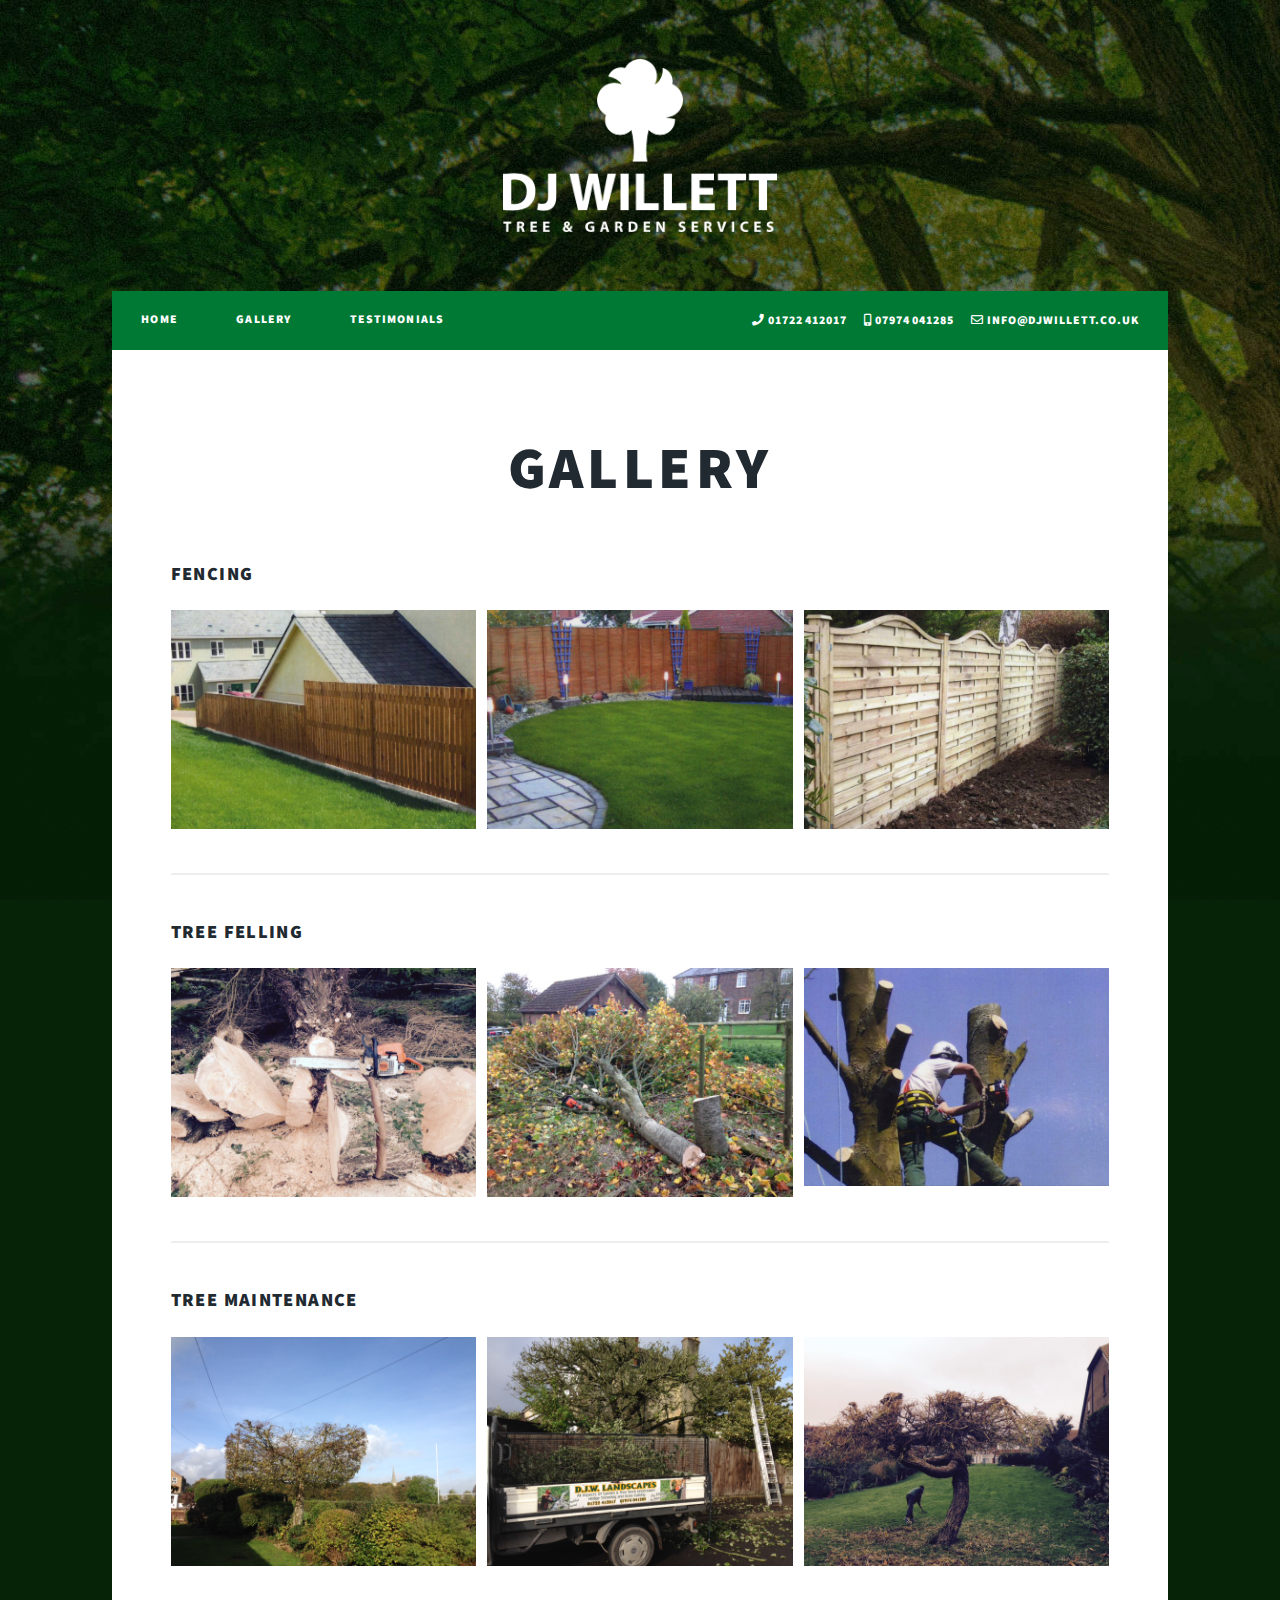
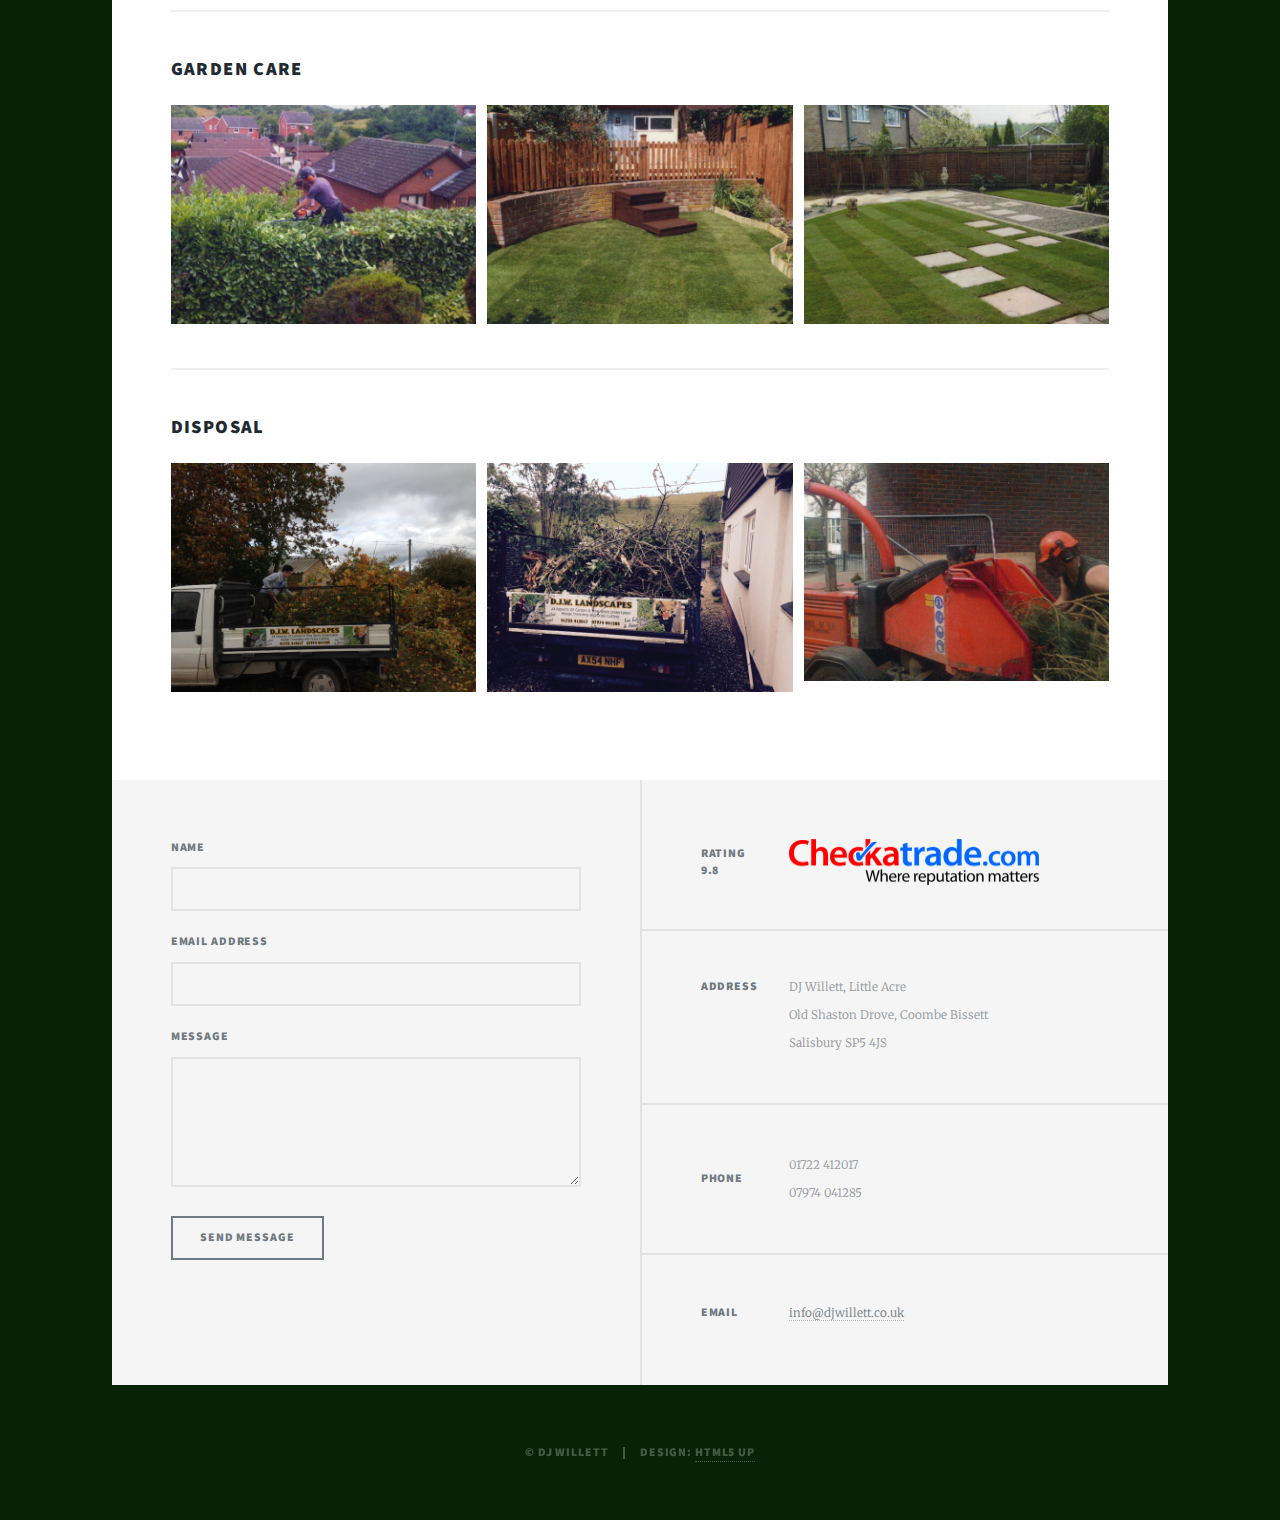
==== gallery.html @ a714013e "Big commit" ====
<!-- #tminclude "includes/header.html" -->
<!DOCTYPE HTML>
<!--
	Massively by HTML5 UP
	html5up.net | @ajlkn
	Free for personal and commercial use under the CCA 3.0 license (html5up.net/license)
-->
<html>
	<head>
		<title>DJ Willett | Quality Tree and Garden Services in Salisbury</title>
		<meta charset="utf-8" />
		<meta name="viewport" content="width=device-width, initial-scale=1, user-scalable=no" />
		<link rel="stylesheet" href="assets/css/main.css" />
		<link rel="stylesheet" href="assets/css/custom.css" />
		<noscript><link rel="stylesheet" href="assets/css/noscript.css" /></noscript>
		
		<meta name="description" content="DJ Willett of Salisbury are specialists in pollarding, topping, felling, stump grinding, pruning and all forms of high quality green care." />
		<meta name="twitter:card" content="summary_large_image" />
		<meta property="og:url" content="https://www.djwillett.co.uk/" />
		<meta property="og:title" content="DJ Willett | Quality Tree and Garden Services in Salisbury" />
		<meta property="og:description" content="DJ Willett of Salisbury are specialists in pollarding, topping, felling, stump grinding, pruning and all forms of high quality green care." />
		<meta property="og:image" content="https://www.djwillett.co.uk/images/social-cover.png" />
		<meta name="theme-color" content="#007935" />
		<!-- <meta name="google-site-verification" content="***" /> <em></em>-->
	</head>
	<body class="is-preload">

		<!-- Wrapper -->
			<div id="wrapper" class="fade-in">

				<!-- Header -->
					<header id="header">
						<img src="images/logo.png" alt="DJ Willett Logo" />
					</header>

				<!-- Nav -->
					<nav id="nav">
						<ul id="js-nav" class="links">
							<li><a href="index.html">Home</a></li>
							<li><a href="gallery.html">Gallery</a></li>
							<li><a href="testimonials.html">Testimonials</a></li>
						</ul>
						<ul class="icons">
							<li><i class="fas fa-phone"></i> 01722 412017</li>
							<li><i class="fas fa-mobile-alt"></i> 07974 041285</li>
							<li><i class="far fa-envelope"></i> <a href="mailto:info@djwillett.co.uk">info@djwillett.co.uk</a></li>
						</ul>
					</nav>

				<!-- Main -->
					<div id="main">
<!-- end tminclude -->

						<!-- Post -->
							<section class="post">
								<header class="major">
									<h1>Gallery</h1>
								</header>
								<div id="gallery" class="box alt">
									<h3>Fencing</h3>
									<div class="row gtr-50 gtr-uniform">
										<div class="col-4"><a class="image fit" href="images/gallery/fencing-1.jpg"><img src="images/gallery/fencing-1.jpg" /></a></div>
										<div class="col-4"><a class="image fit" href="images/gallery/fencing-2.jpg"><img src="images/gallery/fencing-2.jpg" /></a></div>
										<div class="col-4"><a class="image fit" href="images/gallery/fencing-3.jpg"><img src="images/gallery/fencing-3.jpg" /></a></div>
									</div>
									
									<hr>
									
									<h3>Tree Felling</h3>
									<div class="row gtr-50 gtr-uniform">
										<div class="col-4"><a class="image fit" href="images/gallery/tree-felling-1.jpg"><img src="images/gallery/tree-felling-1.jpg" /></a></div>
										<div class="col-4"><a class="image fit" href="images/gallery/tree-felling-2.jpg"><img src="images/gallery/tree-felling-2.jpg" /></a></div>
										<div class="col-4"><a class="image fit" href="images/gallery/tree-felling-3.jpg"><img src="images/gallery/tree-felling-3.jpg" /></a></div>
									</div>
									
									<hr>
									
									<h3>Tree Maintenance</h3>
									<div class="row gtr-50 gtr-uniform">
										<div class="col-4"><a class="image fit" href="images/gallery/tree-maintenance-1.jpg"><img src="images/gallery/tree-maintenance-1.jpg" /></a></div>
										<div class="col-4"><a class="image fit" href="images/gallery/tree-maintenance-2.jpg"><img src="images/gallery/tree-maintenance-2.jpg" /></a></div>
										<div class="col-4"><a class="image fit" href="images/gallery/tree-maintenance-3.jpg"><img src="images/gallery/tree-maintenance-3.jpg" /></a></div>
									</div>
									
									<hr>
									
									<h3>Garden Care</h3>
									<div class="row gtr-50 gtr-uniform">
										<div class="col-4"><a class="image fit" href="images/gallery/garden-care-1.jpg"><img src="images/gallery/garden-care-1.jpg" /></a></div>
										<div class="col-4"><a class="image fit" href="images/gallery/garden-care-2.jpg"><img src="images/gallery/garden-care-2.jpg" /></a></div>
										<div class="col-4"><a class="image fit" href="images/gallery/garden-care-3.jpg"><img src="images/gallery/garden-care-3.jpg" /></a></div>
									</div>
									
									<hr>
									
									<h3>Disposal</h3>
									<div class="row gtr-50 gtr-uniform">
										<div class="col-4"><a class="image fit" href="images/gallery/disposal-1.jpg"><img src="images/gallery/disposal-1.jpg" /></a></div>
										<div class="col-4"><a class="image fit" href="images/gallery/disposal-2.jpg"><img src="images/gallery/disposal-2.jpg" /></a></div>
										<div class="col-4"><a class="image fit" href="images/gallery/disposal-3.jpg"><img src="images/gallery/disposal-3.jpg" /></a></div>
									</div>
								</div>
							</section>

<!-- #tminclude "includes/footer.html" -->
					</div>

				<!-- Footer -->
					<footer id="footer">
						<section>
							<form method="POST" action="https://formspree.io/info@djwillett.co.uk">
								<div class="fields">
									<div class="field">
										<label for="name">Name</label>
										<input type="text" name="name" id="name" />
									</div>
									<div class="field">
										<label for="email">Email Address</label>
										<input type="text" name="email" id="email" />
									</div>
									<div class="field">
										<label for="message">Message</label>
										<textarea name="message" id="message" rows="3"></textarea>
									</div>
								</div>
								<ul class="actions">
									<li><input type="submit" value="Send Message" /></li>
								</ul>
							</form>
						</section>
						<section class="split contact">
							<section>
								<h3>Rating<br>
								9.8</h3>
								<a href="https://www.checkatrade.com/DJWillettLandscapes/" class="image" style="overflow: visible" target="_blank" rel="noopener noreferrer"><img src="images/checkatrade-logo.png" alt="Checkatrade Logo" width="250"></a>
							</section>
							<section class="alt">
								<h3>Address</h3>
								<p>DJ Willett, Little Acre<br>
								Old Shaston Drove, Coombe Bissett<br>
								Salisbury SP5 4JS</p>
							</section>
							<section>
								<h3>Phone</h3>
								<p>01722 412017<br>
								07974 041285</p>
							</section>
							<section>
								<h3>Email</h3>
								<p><a href="mailto:info@djwillett.co.uk">info@djwillett.co.uk</a></p>
							</section>
						</section>
					</footer>

				<!-- Copyright -->
					<div id="copyright">
						<ul><li>&copy; DJ Willett</li><li>Design: <a href="https://html5up.net">HTML5 UP</a></li></ul>
					</div>

			</div>

		<!-- Scripts -->
			<script>
				(function() {
					var nav = document.getElementById('js-nav');
					var list = nav.getElementsByTagName('li');
					var current = window.location.pathname.split('/')[3];
					for (var i = 0; i < list.length; i++) {
						var anchor = list[i].getElementsByTagName('a');
						if ( (anchor[0].getAttribute('href') === current) || (anchor[0].getAttribute('href') === 'index.html' && current === '') ) {
							list[i].className = "active";
						}
					}
				})();
			</script>
			<script src="assets/js/jquery.min.js"></script>
			<script src="assets/js/jquery.scrollex.min.js"></script>
			<script src="assets/js/jquery.scrolly.min.js"></script>
			<script src="assets/js/jquery.poptrox.min.js"></script>
			<script src="assets/js/browser.min.js"></script>
			<script src="assets/js/breakpoints.min.js"></script>
			<script src="assets/js/util.js"></script>
			<script src="assets/js/main.js"></script>

	</body>
</html>
<!-- end tminclude -->
---- assets/css/main.css ----
@import url(fontawesome-all.min.css);
@import url("https://fonts.googleapis.com/css?family=Merriweather:300,700,300italic,700italic|Source+Sans+Pro:900");

/*
	Massively by HTML5 UP
	html5up.net | @ajlkn
	Free for personal and commercial use under the CCA 3.0 license (html5up.net/license)
*/

html, body, div, span, applet, object,
iframe, h1, h2, h3, h4, h5, h6, p, blockquote,
pre, a, abbr, acronym, address, big, cite,
code, del, dfn, em, img, ins, kbd, q, s, samp,
small, strike, strong, sub, sup, tt, var, b,
u, i, center, dl, dt, dd, ol, ul, li, fieldset,
form, label, legend, table, caption, tbody,
tfoot, thead, tr, th, td, article, aside,
canvas, details, embed, figure, figcaption,
footer, header, hgroup, menu, nav, output, ruby,
section, summary, time, mark, audio, video {
	margin: 0;
	padding: 0;
	border: 0;
	font-size: 100%;
	font: inherit;
	vertical-align: baseline;}

article, aside, details, figcaption, figure,
footer, header, hgroup, menu, nav, section {
	display: block;}

body {
	line-height: 1;
}

ol, ul {
	list-style: none;
}

blockquote, q {
	quotes: none;
}

	blockquote:before, blockquote:after, q:before, q:after {
		content: '';
		content: none;
	}

table {
	border-collapse: collapse;
	border-spacing: 0;
}

body {
	-webkit-text-size-adjust: none;
}

mark {
	background-color: transparent;
	color: inherit;
}

input::-moz-focus-inner {
	border: 0;
	padding: 0;
}

input, select, textarea {
	-moz-appearance: none;
	-webkit-appearance: none;
	-ms-appearance: none;
	appearance: none;
}

/* Basic */

	@-ms-viewport {
		width: device-width;
	}

	body {
		-ms-overflow-style: scrollbar;
	}

	@media screen and (max-width: 480px) {

		html, body {
			min-width: 320px;
		}

	}

	html {
		box-sizing: border-box;
	}

	*, *:before, *:after {
		box-sizing: inherit;
	}

	body {
		background-color: #1e252d;
	}

		body.is-preload *, body.is-preload *:before, body.is-preload *:after {
			-moz-animation: none !important;
			-webkit-animation: none !important;
			-ms-animation: none !important;
			animation: none !important;
			-moz-transition: none !important;
			-webkit-transition: none !important;
			-ms-transition: none !important;
			transition: none !important;
		}

/* Type */

	html {
		font-size: 16pt;
	}

/*    @media screen and (max-width: 1680px) {*/

			html {
				font-size: 12pt;
			}

/*    }*/

		@media screen and (max-width: 1280px) {

			html {
				font-size: 11pt;
			}

		}

		@media screen and (max-width: 360px) {

			html {
				font-size: 10pt;
			}

		}

	body {
		color: #212931;
	}

	body, input, select, textarea {
		font-family: "Merriweather", Georgia, serif;
		font-weight: 300;
		font-size: 1rem;
		line-height: 2.375;
	}

	a {
		-moz-transition: color 0.2s ease-in-out, background-color 0.2s ease-in-out, border-color 0.2s ease-in-out, box-shadow 0.2s ease-in-out;
		-webkit-transition: color 0.2s ease-in-out, background-color 0.2s ease-in-out, border-color 0.2s ease-in-out, box-shadow 0.2s ease-in-out;
		-ms-transition: color 0.2s ease-in-out, background-color 0.2s ease-in-out, border-color 0.2s ease-in-out, box-shadow 0.2s ease-in-out;
		transition: color 0.2s ease-in-out, background-color 0.2s ease-in-out, border-color 0.2s ease-in-out, box-shadow 0.2s ease-in-out;
		border-bottom: dotted 1px;
		text-decoration: none;
	}

		a:hover {
			border-bottom-color: transparent;
		}

	strong, b {
		font-weight: 600;
	}

	em, i {
		font-style: italic;
	}

	p {
		text-align: justify;
		margin: 0 0 2rem 0;
	}

	h1, h2, h3, h4, h5, h6 {
		font-family: "Source Sans Pro", Helvetica, sans-serif;
		font-weight: 900;
		line-height: 1.5;
		letter-spacing: 0.075em;
		text-transform: uppercase;
		margin: 0 0 1rem 0;
	}

		h1 a, h2 a, h3 a, h4 a, h5 a, h6 a {
			border-bottom: 0;
			color: inherit;
			text-decoration: none;
		}

	h1 {
		font-size: 4rem;
		line-height: 1.1;
		margin: 0 0 2rem 0;
	}

	h2 {
		font-size: 1.75rem;
		line-height: 1.3;
		margin: 0 0 1.5rem 0;
	}

	h3 {
		font-size: 1.25rem;
		margin: 0 0 1.5rem 0;
	}

	h4 {
		font-size: 1rem;
	}

	h5 {
		font-size: 0.9rem;
	}

	h6 {
		font-size: 0.8rem;
	}

	sub {
		font-size: 0.8rem;
		position: relative;
		top: 0.5rem;
	}

	sup {
		font-size: 0.8rem;
		position: relative;
		top: -0.5rem;
	}

	blockquote {
		border-left: solid 4px;
		font-style: italic;
		margin: 0 0 2rem 0;
		padding: 0.5rem 0 0.5rem 2rem;
	}

	code {
		border: solid 2px;
		font-family: "Courier New", monospace;
		font-size: 0.9rem;
		margin: 0 0.25rem;
		padding: 0.25rem 0.65rem;
	}

	pre {
		-webkit-overflow-scrolling: touch;
		font-family: "Courier New", monospace;
		font-size: 0.9rem;
		margin: 0 0 2rem 0;
	}

		pre code {
			display: block;
			line-height: 1.75;
			padding: 1rem 1.5rem;
			overflow-x: auto;
		}

	hr {
		border: 0;
		border-bottom: solid 2px;
		margin: 3rem 0;
	}

		hr.major {
			margin: 5rem 0;
		}

	.align-left {
		text-align: left;
	}

	.align-center {
		text-align: center;
	}

	.align-right {
		text-align: right;
	}

	input, select, textarea {
		color: #212931;
	}

	a {
		color: #212931;
		border-bottom-color: rgba(33, 41, 49, 0.5);
	}

		a:hover {
			border-bottom-color: transparent;
			color: #76BD22 !important;
		}

	strong, b {
		color: #212931;
	}

	h1, h2, h3, h4, h5, h6 {
		color: #212931;
	}

	blockquote {
		border-left-color: #eeeeee;
	}

	code {
		background: rgba(220, 220, 220, 0.25);
		border-color: #eeeeee;
	}

	hr {
		border-bottom-color: #eeeeee;
	}

/* Row */

	.row {
		display: flex;
		flex-wrap: wrap;
		box-sizing: border-box;
		align-items: stretch;
	}

		.row > * {
			box-sizing: border-box;
		}

		.row.gtr-uniform > * > :last-child {
			margin-bottom: 0;
		}

		.row.aln-left {
			justify-content: flex-start;
		}

		.row.aln-center {
			justify-content: center;
		}

		.row.aln-right {
			justify-content: flex-end;
		}

		.row.aln-top {
			align-items: flex-start;
		}

		.row.aln-middle {
			align-items: center;
		}

		.row.aln-bottom {
			align-items: flex-end;
		}

		.row > .imp {
			order: -1;
		}

		.row > .col-1 {
			width: 8.33333%;
		}

		.row > .off-1 {
			margin-left: 8.33333%;
		}

		.row > .col-2 {
			width: 16.66667%;
		}

		.row > .off-2 {
			margin-left: 16.66667%;
		}

		.row > .col-3 {
			width: 25%;
		}

		.row > .off-3 {
			margin-left: 25%;
		}

		.row > .col-4 {
			width: 33.33333%;
		}

		.row > .off-4 {
			margin-left: 33.33333%;
		}

		.row > .col-5 {
			width: 41.66667%;
		}

		.row > .off-5 {
			margin-left: 41.66667%;
		}

		.row > .col-6 {
			width: 50%;
		}

		.row > .off-6 {
			margin-left: 50%;
		}

		.row > .col-7 {
			width: 58.33333%;
		}

		.row > .off-7 {
			margin-left: 58.33333%;
		}

		.row > .col-8 {
			width: 66.66667%;
		}

		.row > .off-8 {
			margin-left: 66.66667%;
		}

		.row > .col-9 {
			width: 75%;
		}

		.row > .off-9 {
			margin-left: 75%;
		}

		.row > .col-10 {
			width: 83.33333%;
		}

		.row > .off-10 {
			margin-left: 83.33333%;
		}

		.row > .col-11 {
			width: 91.66667%;
		}

		.row > .off-11 {
			margin-left: 91.66667%;
		}

		.row > .col-12 {
			width: 100%;
		}

		.row > .off-12 {
			margin-left: 100%;
		}

		.row.gtr-0 {
			margin-top: 0;
			margin-left: 0rem;
		}

			.row.gtr-0 > * {
				padding: 0 0 0 0rem;
			}

			.row.gtr-0.gtr-uniform {
				margin-top: 0rem;
			}

				.row.gtr-0.gtr-uniform > * {
					padding-top: 0rem;
				}

		.row.gtr-25 {
			margin-top: 0;
			margin-left: -0.375rem;
		}

			.row.gtr-25 > * {
				padding: 0 0 0 0.375rem;
			}

			.row.gtr-25.gtr-uniform {
				margin-top: -0.375rem;
			}

				.row.gtr-25.gtr-uniform > * {
					padding-top: 0.375rem;
				}

		.row.gtr-50 {
			margin-top: 0;
			margin-left: -0.75rem;
		}

			.row.gtr-50 > * {
				padding: 0 0 0 0.75rem;
			}

			.row.gtr-50.gtr-uniform {
				margin-top: -0.75rem;
			}

				.row.gtr-50.gtr-uniform > * {
					padding-top: 0.75rem;
				}

		.row {
			margin-top: 0;
			margin-left: -1.5rem;
		}

			.row > * {
				padding: 0 0 0 1.5rem;
			}

			.row.gtr-uniform {
				margin-top: -1.5rem;
			}

				.row.gtr-uniform > * {
					padding-top: 1.5rem;
				}

		.row.gtr-150 {
			margin-top: 0;
			margin-left: -2.25rem;
		}

			.row.gtr-150 > * {
				padding: 0 0 0 2.25rem;
			}

			.row.gtr-150.gtr-uniform {
				margin-top: -2.25rem;
			}

				.row.gtr-150.gtr-uniform > * {
					padding-top: 2.25rem;
				}

		.row.gtr-200 {
			margin-top: 0;
			margin-left: -3rem;
		}

			.row.gtr-200 > * {
				padding: 0 0 0 3rem;
			}

			.row.gtr-200.gtr-uniform {
				margin-top: -3rem;
			}

				.row.gtr-200.gtr-uniform > * {
					padding-top: 3rem;
				}

/*    @media screen and (max-width: 1680px) {*/

			.row {
				display: flex;
				flex-wrap: wrap;
				box-sizing: border-box;
				align-items: stretch;
			}

				.row > * {
					box-sizing: border-box;
				}

				.row.gtr-uniform > * > :last-child {
					margin-bottom: 0;
				}

				.row.aln-left {
					justify-content: flex-start;
				}

				.row.aln-center {
					justify-content: center;
				}

				.row.aln-right {
					justify-content: flex-end;
				}

				.row.aln-top {
					align-items: flex-start;
				}

				.row.aln-middle {
					align-items: center;
				}

				.row.aln-bottom {
					align-items: flex-end;
				}

				.row > .imp-xlarge {
					order: -1;
				}

				.row > .col-1-xlarge {
					width: 8.33333%;
				}

				.row > .off-1-xlarge {
					margin-left: 8.33333%;
				}

				.row > .col-2-xlarge {
					width: 16.66667%;
				}

				.row > .off-2-xlarge {
					margin-left: 16.66667%;
				}

				.row > .col-3-xlarge {
					width: 25%;
				}

				.row > .off-3-xlarge {
					margin-left: 25%;
				}

				.row > .col-4-xlarge {
					width: 33.33333%;
				}

				.row > .off-4-xlarge {
					margin-left: 33.33333%;
				}

				.row > .col-5-xlarge {
					width: 41.66667%;
				}

				.row > .off-5-xlarge {
					margin-left: 41.66667%;
				}

				.row > .col-6-xlarge {
					width: 50%;
				}

				.row > .off-6-xlarge {
					margin-left: 50%;
				}

				.row > .col-7-xlarge {
					width: 58.33333%;
				}

				.row > .off-7-xlarge {
					margin-left: 58.33333%;
				}

				.row > .col-8-xlarge {
					width: 66.66667%;
				}

				.row > .off-8-xlarge {
					margin-left: 66.66667%;
				}

				.row > .col-9-xlarge {
					width: 75%;
				}

				.row > .off-9-xlarge {
					margin-left: 75%;
				}

				.row > .col-10-xlarge {
					width: 83.33333%;
				}

				.row > .off-10-xlarge {
					margin-left: 83.33333%;
				}

				.row > .col-11-xlarge {
					width: 91.66667%;
				}

				.row > .off-11-xlarge {
					margin-left: 91.66667%;
				}

				.row > .col-12-xlarge {
					width: 100%;
				}

				.row > .off-12-xlarge {
					margin-left: 100%;
				}

				.row.gtr-0 {
					margin-top: 0;
					margin-left: 0rem;
				}

					.row.gtr-0 > * {
						padding: 0 0 0 0rem;
					}

					.row.gtr-0.gtr-uniform {
						margin-top: 0rem;
					}

						.row.gtr-0.gtr-uniform > * {
							padding-top: 0rem;
						}

				.row.gtr-25 {
					margin-top: 0;
					margin-left: -0.375rem;
				}

					.row.gtr-25 > * {
						padding: 0 0 0 0.375rem;
					}

					.row.gtr-25.gtr-uniform {
						margin-top: -0.375rem;
					}

						.row.gtr-25.gtr-uniform > * {
							padding-top: 0.375rem;
						}

				.row.gtr-50 {
					margin-top: 0;
					margin-left: -0.75rem;
				}

					.row.gtr-50 > * {
						padding: 0 0 0 0.75rem;
					}

					.row.gtr-50.gtr-uniform {
						margin-top: -0.75rem;
					}

						.row.gtr-50.gtr-uniform > * {
							padding-top: 0.75rem;
						}

				.row {
					margin-top: 0;
					margin-left: -1.5rem;
				}

					.row > * {
						padding: 0 0 0 1.5rem;
					}

					.row.gtr-uniform {
						margin-top: -1.5rem;
					}

						.row.gtr-uniform > * {
							padding-top: 1.5rem;
						}

				.row.gtr-150 {
					margin-top: 0;
					margin-left: -2.25rem;
				}

					.row.gtr-150 > * {
						padding: 0 0 0 2.25rem;
					}

					.row.gtr-150.gtr-uniform {
						margin-top: -2.25rem;
					}

						.row.gtr-150.gtr-uniform > * {
							padding-top: 2.25rem;
						}

				.row.gtr-200 {
					margin-top: 0;
					margin-left: -3rem;
				}

					.row.gtr-200 > * {
						padding: 0 0 0 3rem;
					}

					.row.gtr-200.gtr-uniform {
						margin-top: -3rem;
					}

						.row.gtr-200.gtr-uniform > * {
							padding-top: 3rem;
						}

/*    }*/

		@media screen and (max-width: 1280px) {

			.row {
				display: flex;
				flex-wrap: wrap;
				box-sizing: border-box;
				align-items: stretch;
			}

				.row > * {
					box-sizing: border-box;
				}

				.row.gtr-uniform > * > :last-child {
					margin-bottom: 0;
				}

				.row.aln-left {
					justify-content: flex-start;
				}

				.row.aln-center {
					justify-content: center;
				}

				.row.aln-right {
					justify-content: flex-end;
				}

				.row.aln-top {
					align-items: flex-start;
				}

				.row.aln-middle {
					align-items: center;
				}

				.row.aln-bottom {
					align-items: flex-end;
				}

				.row > .imp-large {
					order: -1;
				}

				.row > .col-1-large {
					width: 8.33333%;
				}

				.row > .off-1-large {
					margin-left: 8.33333%;
				}

				.row > .col-2-large {
					width: 16.66667%;
				}

				.row > .off-2-large {
					margin-left: 16.66667%;
				}

				.row > .col-3-large {
					width: 25%;
				}

				.row > .off-3-large {
					margin-left: 25%;
				}

				.row > .col-4-large {
					width: 33.33333%;
				}

				.row > .off-4-large {
					margin-left: 33.33333%;
				}

				.row > .col-5-large {
					width: 41.66667%;
				}

				.row > .off-5-large {
					margin-left: 41.66667%;
				}

				.row > .col-6-large {
					width: 50%;
				}

				.row > .off-6-large {
					margin-left: 50%;
				}

				.row > .col-7-large {
					width: 58.33333%;
				}

				.row > .off-7-large {
					margin-left: 58.33333%;
				}

				.row > .col-8-large {
					width: 66.66667%;
				}

				.row > .off-8-large {
					margin-left: 66.66667%;
				}

				.row > .col-9-large {
					width: 75%;
				}

				.row > .off-9-large {
					margin-left: 75%;
				}

				.row > .col-10-large {
					width: 83.33333%;
				}

				.row > .off-10-large {
					margin-left: 83.33333%;
				}

				.row > .col-11-large {
					width: 91.66667%;
				}

				.row > .off-11-large {
					margin-left: 91.66667%;
				}

				.row > .col-12-large {
					width: 100%;
				}

				.row > .off-12-large {
					margin-left: 100%;
				}

				.row.gtr-0 {
					margin-top: 0;
					margin-left: 0rem;
				}

					.row.gtr-0 > * {
						padding: 0 0 0 0rem;
					}

					.row.gtr-0.gtr-uniform {
						margin-top: 0rem;
					}

						.row.gtr-0.gtr-uniform > * {
							padding-top: 0rem;
						}

				.row.gtr-25 {
					margin-top: 0;
					margin-left: -0.375rem;
				}

					.row.gtr-25 > * {
						padding: 0 0 0 0.375rem;
					}

					.row.gtr-25.gtr-uniform {
						margin-top: -0.375rem;
					}

						.row.gtr-25.gtr-uniform > * {
							padding-top: 0.375rem;
						}

				.row.gtr-50 {
					margin-top: 0;
					margin-left: -0.75rem;
				}

					.row.gtr-50 > * {
						padding: 0 0 0 0.75rem;
					}

					.row.gtr-50.gtr-uniform {
						margin-top: -0.75rem;
					}

						.row.gtr-50.gtr-uniform > * {
							padding-top: 0.75rem;
						}

				.row {
					margin-top: 0;
					margin-left: -1.5rem;
				}

					.row > * {
						padding: 0 0 0 1.5rem;
					}

					.row.gtr-uniform {
						margin-top: -1.5rem;
					}

						.row.gtr-uniform > * {
							padding-top: 1.5rem;
						}

				.row.gtr-150 {
					margin-top: 0;
					margin-left: -2.25rem;
				}

					.row.gtr-150 > * {
						padding: 0 0 0 2.25rem;
					}

					.row.gtr-150.gtr-uniform {
						margin-top: -2.25rem;
					}

						.row.gtr-150.gtr-uniform > * {
							padding-top: 2.25rem;
						}

				.row.gtr-200 {
					margin-top: 0;
					margin-left: -3rem;
				}

					.row.gtr-200 > * {
						padding: 0 0 0 3rem;
					}

					.row.gtr-200.gtr-uniform {
						margin-top: -3rem;
					}

						.row.gtr-200.gtr-uniform > * {
							padding-top: 3rem;
						}

		}

		@media screen and (max-width: 980px) {

			.row {
				display: flex;
				flex-wrap: wrap;
				box-sizing: border-box;
				align-items: stretch;
			}

				.row > * {
					box-sizing: border-box;
				}

				.row.gtr-uniform > * > :last-child {
					margin-bottom: 0;
				}

				.row.aln-left {
					justify-content: flex-start;
				}

				.row.aln-center {
					justify-content: center;
				}

				.row.aln-right {
					justify-content: flex-end;
				}

				.row.aln-top {
					align-items: flex-start;
				}

				.row.aln-middle {
					align-items: center;
				}

				.row.aln-bottom {
					align-items: flex-end;
				}

				.row > .imp-medium {
					order: -1;
				}

				.row > .col-1-medium {
					width: 8.33333%;
				}

				.row > .off-1-medium {
					margin-left: 8.33333%;
				}

				.row > .col-2-medium {
					width: 16.66667%;
				}

				.row > .off-2-medium {
					margin-left: 16.66667%;
				}

				.row > .col-3-medium {
					width: 25%;
				}

				.row > .off-3-medium {
					margin-left: 25%;
				}

				.row > .col-4-medium {
					width: 33.33333%;
				}

				.row > .off-4-medium {
					margin-left: 33.33333%;
				}

				.row > .col-5-medium {
					width: 41.66667%;
				}

				.row > .off-5-medium {
					margin-left: 41.66667%;
				}

				.row > .col-6-medium {
					width: 50%;
				}

				.row > .off-6-medium {
					margin-left: 50%;
				}

				.row > .col-7-medium {
					width: 58.33333%;
				}

				.row > .off-7-medium {
					margin-left: 58.33333%;
				}

				.row > .col-8-medium {
					width: 66.66667%;
				}

				.row > .off-8-medium {
					margin-left: 66.66667%;
				}

				.row > .col-9-medium {
					width: 75%;
				}

				.row > .off-9-medium {
					margin-left: 75%;
				}

				.row > .col-10-medium {
					width: 83.33333%;
				}

				.row > .off-10-medium {
					margin-left: 83.33333%;
				}

				.row > .col-11-medium {
					width: 91.66667%;
				}

				.row > .off-11-medium {
					margin-left: 91.66667%;
				}

				.row > .col-12-medium {
					width: 100%;
				}

				.row > .off-12-medium {
					margin-left: 100%;
				}

				.row.gtr-0 {
					margin-top: 0;
					margin-left: 0rem;
				}

					.row.gtr-0 > * {
						padding: 0 0 0 0rem;
					}

					.row.gtr-0.gtr-uniform {
						margin-top: 0rem;
					}

						.row.gtr-0.gtr-uniform > * {
							padding-top: 0rem;
						}

				.row.gtr-25 {
					margin-top: 0;
					margin-left: -0.375rem;
				}

					.row.gtr-25 > * {
						padding: 0 0 0 0.375rem;
					}

					.row.gtr-25.gtr-uniform {
						margin-top: -0.375rem;
					}

						.row.gtr-25.gtr-uniform > * {
							padding-top: 0.375rem;
						}

				.row.gtr-50 {
					margin-top: 0;
					margin-left: -0.75rem;
				}

					.row.gtr-50 > * {
						padding: 0 0 0 0.75rem;
					}

					.row.gtr-50.gtr-uniform {
						margin-top: -0.75rem;
					}

						.row.gtr-50.gtr-uniform > * {
							padding-top: 0.75rem;
						}

				.row {
					margin-top: 0;
					margin-left: -1.5rem;
				}

					.row > * {
						padding: 0 0 0 1.5rem;
					}

					.row.gtr-uniform {
						margin-top: -1.5rem;
					}

						.row.gtr-uniform > * {
							padding-top: 1.5rem;
						}

				.row.gtr-150 {
					margin-top: 0;
					margin-left: -2.25rem;
				}

					.row.gtr-150 > * {
						padding: 0 0 0 2.25rem;
					}

					.row.gtr-150.gtr-uniform {
						margin-top: -2.25rem;
					}

						.row.gtr-150.gtr-uniform > * {
							padding-top: 2.25rem;
						}

				.row.gtr-200 {
					margin-top: 0;
					margin-left: -3rem;
				}

					.row.gtr-200 > * {
						padding: 0 0 0 3rem;
					}

					.row.gtr-200.gtr-uniform {
						margin-top: -3rem;
					}

						.row.gtr-200.gtr-uniform > * {
							padding-top: 3rem;
						}

		}

		@media screen and (max-width: 736px) {

			.row {
				display: flex;
				flex-wrap: wrap;
				box-sizing: border-box;
				align-items: stretch;
			}

				.row > * {
					box-sizing: border-box;
				}

				.row.gtr-uniform > * > :last-child {
					margin-bottom: 0;
				}

				.row.aln-left {
					justify-content: flex-start;
				}

				.row.aln-center {
					justify-content: center;
				}

				.row.aln-right {
					justify-content: flex-end;
				}

				.row.aln-top {
					align-items: flex-start;
				}

				.row.aln-middle {
					align-items: center;
				}

				.row.aln-bottom {
					align-items: flex-end;
				}

				.row > .imp-small {
					order: -1;
				}

				.row > .col-1-small {
					width: 8.33333%;
				}

				.row > .off-1-small {
					margin-left: 8.33333%;
				}

				.row > .col-2-small {
					width: 16.66667%;
				}

				.row > .off-2-small {
					margin-left: 16.66667%;
				}

				.row > .col-3-small {
					width: 25%;
				}

				.row > .off-3-small {
					margin-left: 25%;
				}

				.row > .col-4-small {
					width: 33.33333%;
				}

				.row > .off-4-small {
					margin-left: 33.33333%;
				}

				.row > .col-5-small {
					width: 41.66667%;
				}

				.row > .off-5-small {
					margin-left: 41.66667%;
				}

				.row > .col-6-small {
					width: 50%;
				}

				.row > .off-6-small {
					margin-left: 50%;
				}

				.row > .col-7-small {
					width: 58.33333%;
				}

				.row > .off-7-small {
					margin-left: 58.33333%;
				}

				.row > .col-8-small {
					width: 66.66667%;
				}

				.row > .off-8-small {
					margin-left: 66.66667%;
				}

				.row > .col-9-small {
					width: 75%;
				}

				.row > .off-9-small {
					margin-left: 75%;
				}

				.row > .col-10-small {
					width: 83.33333%;
				}

				.row > .off-10-small {
					margin-left: 83.33333%;
				}

				.row > .col-11-small {
					width: 91.66667%;
				}

				.row > .off-11-small {
					margin-left: 91.66667%;
				}

				.row > .col-12-small {
					width: 100%;
				}

				.row > .off-12-small {
					margin-left: 100%;
				}

				.row.gtr-0 {
					margin-top: 0;
					margin-left: 0rem;
				}

					.row.gtr-0 > * {
						padding: 0 0 0 0rem;
					}

					.row.gtr-0.gtr-uniform {
						margin-top: 0rem;
					}

						.row.gtr-0.gtr-uniform > * {
							padding-top: 0rem;
						}

				.row.gtr-25 {
					margin-top: 0;
					margin-left: -0.375rem;
				}

					.row.gtr-25 > * {
						padding: 0 0 0 0.375rem;
					}

					.row.gtr-25.gtr-uniform {
						margin-top: -0.375rem;
					}

						.row.gtr-25.gtr-uniform > * {
							padding-top: 0.375rem;
						}

				.row.gtr-50 {
					margin-top: 0;
					margin-left: -0.75rem;
				}

					.row.gtr-50 > * {
						padding: 0 0 0 0.75rem;
					}

					.row.gtr-50.gtr-uniform {
						margin-top: -0.75rem;
					}

						.row.gtr-50.gtr-uniform > * {
							padding-top: 0.75rem;
						}

				.row {
					margin-top: 0;
					margin-left: -1.5rem;
				}

					.row > * {
						padding: 0 0 0 1.5rem;
					}

					.row.gtr-uniform {
						margin-top: -1.5rem;
					}

						.row.gtr-uniform > * {
							padding-top: 1.5rem;
						}

				.row.gtr-150 {
					margin-top: 0;
					margin-left: -2.25rem;
				}

					.row.gtr-150 > * {
						padding: 0 0 0 2.25rem;
					}

					.row.gtr-150.gtr-uniform {
						margin-top: -2.25rem;
					}

						.row.gtr-150.gtr-uniform > * {
							padding-top: 2.25rem;
						}

				.row.gtr-200 {
					margin-top: 0;
					margin-left: -3rem;
				}

					.row.gtr-200 > * {
						padding: 0 0 0 3rem;
					}

					.row.gtr-200.gtr-uniform {
						margin-top: -3rem;
					}

						.row.gtr-200.gtr-uniform > * {
							padding-top: 3rem;
						}

		}

		@media screen and (max-width: 480px) {

			.row {
				display: flex;
				flex-wrap: wrap;
				box-sizing: border-box;
				align-items: stretch;
			}

				.row > * {
					box-sizing: border-box;
				}

				.row.gtr-uniform > * > :last-child {
					margin-bottom: 0;
				}

				.row.aln-left {
					justify-content: flex-start;
				}

				.row.aln-center {
					justify-content: center;
				}

				.row.aln-right {
					justify-content: flex-end;
				}

				.row.aln-top {
					align-items: flex-start;
				}

				.row.aln-middle {
					align-items: center;
				}

				.row.aln-bottom {
					align-items: flex-end;
				}

				.row > .imp-xsmall {
					order: -1;
				}

				.row > .col-1-xsmall {
					width: 8.33333%;
				}

				.row > .off-1-xsmall {
					margin-left: 8.33333%;
				}

				.row > .col-2-xsmall {
					width: 16.66667%;
				}

				.row > .off-2-xsmall {
					margin-left: 16.66667%;
				}

				.row > .col-3-xsmall {
					width: 25%;
				}

				.row > .off-3-xsmall {
					margin-left: 25%;
				}

				.row > .col-4-xsmall {
					width: 33.33333%;
				}

				.row > .off-4-xsmall {
					margin-left: 33.33333%;
				}

				.row > .col-5-xsmall {
					width: 41.66667%;
				}

				.row > .off-5-xsmall {
					margin-left: 41.66667%;
				}

				.row > .col-6-xsmall {
					width: 50%;
				}

				.row > .off-6-xsmall {
					margin-left: 50%;
				}

				.row > .col-7-xsmall {
					width: 58.33333%;
				}

				.row > .off-7-xsmall {
					margin-left: 58.33333%;
				}

				.row > .col-8-xsmall {
					width: 66.66667%;
				}

				.row > .off-8-xsmall {
					margin-left: 66.66667%;
				}

				.row > .col-9-xsmall {
					width: 75%;
				}

				.row > .off-9-xsmall {
					margin-left: 75%;
				}

				.row > .col-10-xsmall {
					width: 83.33333%;
				}

				.row > .off-10-xsmall {
					margin-left: 83.33333%;
				}

				.row > .col-11-xsmall {
					width: 91.66667%;
				}

				.row > .off-11-xsmall {
					margin-left: 91.66667%;
				}

				.row > .col-12-xsmall {
					width: 100%;
				}

				.row > .off-12-xsmall {
					margin-left: 100%;
				}

				.row.gtr-0 {
					margin-top: 0;
					margin-left: 0rem;
				}

					.row.gtr-0 > * {
						padding: 0 0 0 0rem;
					}

					.row.gtr-0.gtr-uniform {
						margin-top: 0rem;
					}

						.row.gtr-0.gtr-uniform > * {
							padding-top: 0rem;
						}

				.row.gtr-25 {
					margin-top: 0;
					margin-left: -0.375rem;
				}

					.row.gtr-25 > * {
						padding: 0 0 0 0.375rem;
					}

					.row.gtr-25.gtr-uniform {
						margin-top: -0.375rem;
					}

						.row.gtr-25.gtr-uniform > * {
							padding-top: 0.375rem;
						}

				.row.gtr-50 {
					margin-top: 0;
					margin-left: -0.75rem;
				}

					.row.gtr-50 > * {
						padding: 0 0 0 0.75rem;
					}

					.row.gtr-50.gtr-uniform {
						margin-top: -0.75rem;
					}

						.row.gtr-50.gtr-uniform > * {
							padding-top: 0.75rem;
						}

				.row {
					margin-top: 0;
					margin-left: -1.5rem;
				}

					.row > * {
						padding: 0 0 0 1.5rem;
					}

					.row.gtr-uniform {
						margin-top: -1.5rem;
					}

						.row.gtr-uniform > * {
							padding-top: 1.5rem;
						}

				.row.gtr-150 {
					margin-top: 0;
					margin-left: -2.25rem;
				}

					.row.gtr-150 > * {
						padding: 0 0 0 2.25rem;
					}

					.row.gtr-150.gtr-uniform {
						margin-top: -2.25rem;
					}

						.row.gtr-150.gtr-uniform > * {
							padding-top: 2.25rem;
						}

				.row.gtr-200 {
					margin-top: 0;
					margin-left: -3rem;
				}

					.row.gtr-200 > * {
						padding: 0 0 0 3rem;
					}

					.row.gtr-200.gtr-uniform {
						margin-top: -3rem;
					}

						.row.gtr-200.gtr-uniform > * {
							padding-top: 3rem;
						}

		}

		@media screen and (max-width: 360px) {

			.row {
				display: flex;
				flex-wrap: wrap;
				box-sizing: border-box;
				align-items: stretch;
			}

				.row > * {
					box-sizing: border-box;
				}

				.row.gtr-uniform > * > :last-child {
					margin-bottom: 0;
				}

				.row.aln-left {
					justify-content: flex-start;
				}

				.row.aln-center {
					justify-content: center;
				}

				.row.aln-right {
					justify-content: flex-end;
				}

				.row.aln-top {
					align-items: flex-start;
				}

				.row.aln-middle {
					align-items: center;
				}

				.row.aln-bottom {
					align-items: flex-end;
				}

				.row > .imp-xxsmall {
					order: -1;
				}

				.row > .col-1-xxsmall {
					width: 8.33333%;
				}

				.row > .off-1-xxsmall {
					margin-left: 8.33333%;
				}

				.row > .col-2-xxsmall {
					width: 16.66667%;
				}

				.row > .off-2-xxsmall {
					margin-left: 16.66667%;
				}

				.row > .col-3-xxsmall {
					width: 25%;
				}

				.row > .off-3-xxsmall {
					margin-left: 25%;
				}

				.row > .col-4-xxsmall {
					width: 33.33333%;
				}

				.row > .off-4-xxsmall {
					margin-left: 33.33333%;
				}

				.row > .col-5-xxsmall {
					width: 41.66667%;
				}

				.row > .off-5-xxsmall {
					margin-left: 41.66667%;
				}

				.row > .col-6-xxsmall {
					width: 50%;
				}

				.row > .off-6-xxsmall {
					margin-left: 50%;
				}

				.row > .col-7-xxsmall {
					width: 58.33333%;
				}

				.row > .off-7-xxsmall {
					margin-left: 58.33333%;
				}

				.row > .col-8-xxsmall {
					width: 66.66667%;
				}

				.row > .off-8-xxsmall {
					margin-left: 66.66667%;
				}

				.row > .col-9-xxsmall {
					width: 75%;
				}

				.row > .off-9-xxsmall {
					margin-left: 75%;
				}

				.row > .col-10-xxsmall {
					width: 83.33333%;
				}

				.row > .off-10-xxsmall {
					margin-left: 83.33333%;
				}

				.row > .col-11-xxsmall {
					width: 91.66667%;
				}

				.row > .off-11-xxsmall {
					margin-left: 91.66667%;
				}

				.row > .col-12-xxsmall {
					width: 100%;
				}

				.row > .off-12-xxsmall {
					margin-left: 100%;
				}

				.row.gtr-0 {
					margin-top: 0;
					margin-left: 0rem;
				}

					.row.gtr-0 > * {
						padding: 0 0 0 0rem;
					}

					.row.gtr-0.gtr-uniform {
						margin-top: 0rem;
					}

						.row.gtr-0.gtr-uniform > * {
							padding-top: 0rem;
						}

				.row.gtr-25 {
					margin-top: 0;
					margin-left: -0.375rem;
				}

					.row.gtr-25 > * {
						padding: 0 0 0 0.375rem;
					}

					.row.gtr-25.gtr-uniform {
						margin-top: -0.375rem;
					}

						.row.gtr-25.gtr-uniform > * {
							padding-top: 0.375rem;
						}

				.row.gtr-50 {
					margin-top: 0;
					margin-left: -0.75rem;
				}

					.row.gtr-50 > * {
						padding: 0 0 0 0.75rem;
					}

					.row.gtr-50.gtr-uniform {
						margin-top: -0.75rem;
					}

						.row.gtr-50.gtr-uniform > * {
							padding-top: 0.75rem;
						}

				.row {
					margin-top: 0;
					margin-left: -1.5rem;
				}

					.row > * {
						padding: 0 0 0 1.5rem;
					}

					.row.gtr-uniform {
						margin-top: -1.5rem;
					}

						.row.gtr-uniform > * {
							padding-top: 1.5rem;
						}

				.row.gtr-150 {
					margin-top: 0;
					margin-left: -2.25rem;
				}

					.row.gtr-150 > * {
						padding: 0 0 0 2.25rem;
					}

					.row.gtr-150.gtr-uniform {
						margin-top: -2.25rem;
					}

						.row.gtr-150.gtr-uniform > * {
							padding-top: 2.25rem;
						}

				.row.gtr-200 {
					margin-top: 0;
					margin-left: -3rem;
				}

					.row.gtr-200 > * {
						padding: 0 0 0 3rem;
					}

					.row.gtr-200.gtr-uniform {
						margin-top: -3rem;
					}

						.row.gtr-200.gtr-uniform > * {
							padding-top: 3rem;
						}

		}

/* Box */

	.box {
		border: solid 2px;
		margin-bottom: 2rem;
		padding: 1.5rem;
	}

		.box > :last-child,
		.box > :last-child > :last-child,
		.box > :last-child > :last-child > :last-child {
			margin-bottom: 0;
		}

		.box.alt {
			border: 0;
			border-radius: 0;
			padding: 0;
		}

	.box {
		border-color: #eeeeee;
	}

/* Button */

	input[type="submit"],
	input[type="reset"],
	input[type="button"],
	button,
	.button {
		-moz-appearance: none;
		-webkit-appearance: none;
		-ms-appearance: none;
		appearance: none;
		-moz-transition: background-color 0.2s ease-in-out, box-shadow 0.2s ease-in-out, color 0.2s ease-in-out;
		-webkit-transition: background-color 0.2s ease-in-out, box-shadow 0.2s ease-in-out, color 0.2s ease-in-out;
		-ms-transition: background-color 0.2s ease-in-out, box-shadow 0.2s ease-in-out, color 0.2s ease-in-out;
		transition: background-color 0.2s ease-in-out, box-shadow 0.2s ease-in-out, color 0.2s ease-in-out;
		border: 0;
		border-radius: 0;
		cursor: pointer;
		display: inline-block;
		font-family: "Source Sans Pro", Helvetica, sans-serif;
		font-size: 0.8rem;
		font-weight: 900;
		letter-spacing: 0.075em;
		height: 3rem;
		line-height: 3rem;
		padding: 0 2rem;
		text-align: center;
		text-decoration: none;
		text-transform: uppercase;
		white-space: nowrap;
	}

		input[type="submit"].icon:before,
		input[type="reset"].icon:before,
		input[type="button"].icon:before,
		button.icon:before,
		.button.icon:before {
			margin-right: 0.5rem;
		}

		input[type="submit"].icon.solo,
		input[type="reset"].icon.solo,
		input[type="button"].icon.solo,
		button.icon.solo,
		.button.icon.solo {
			position: relative;
			width: 4rem;
			height: 4rem;
			line-height: 4rem;
			border-radius: 4rem;
			text-indent: 4rem;
			overflow: hidden;
			padding: 0;
			white-space: nowrap;
		}

			input[type="submit"].icon.solo:before,
			input[type="reset"].icon.solo:before,
			input[type="button"].icon.solo:before,
			button.icon.solo:before,
			.button.icon.solo:before {
				position: absolute;
				display: block;
				top: 0;
				left: 0;
				width: inherit;
				height: inherit;
				line-height: inherit;
				font-size: 1.25rem;
				margin-right: 0;
				text-align: center;
				text-indent: 0;
			}

		input[type="submit"].fit,
		input[type="reset"].fit,
		input[type="button"].fit,
		button.fit,
		.button.fit {
			width: 100%;
		}

		input[type="submit"].small,
		input[type="reset"].small,
		input[type="button"].small,
		button.small,
		.button.small {
			font-size: 0.7rem;
			height: 2.5rem;
			line-height: 2.5rem;
			padding: 0 1.5rem;
		}

		input[type="submit"].large,
		input[type="reset"].large,
		input[type="button"].large,
		button.large,
		.button.large {
			font-size: 0.9rem;
			height: 3.5rem;
			line-height: 3.5rem;
			padding: 0 2.75rem;
		}

		@media screen and (max-width: 980px) {

			input[type="submit"],
			input[type="reset"],
			input[type="button"],
			button,
			.button {
				font-size: 0.9rem;
				height: 3.25rem;
				line-height: 3.25rem;
			}

				input[type="submit"].large,
				input[type="reset"].large,
				input[type="button"].large,
				button.large,
				.button.large {
					font-size: 1rem;
					height: 3.75rem;
					line-height: 3.75rem;
				}

		}

		input[type="submit"].disabled, input[type="submit"]:disabled,
		input[type="reset"].disabled,
		input[type="reset"]:disabled,
		input[type="button"].disabled,
		input[type="button"]:disabled,
		button.disabled,
		button:disabled,
		.button.disabled,
		.button:disabled {
			pointer-events: none;
			opacity: 0.25;
		}

	input[type="submit"],
	input[type="reset"],
	input[type="button"],
	button,
	.button {
		background-color: transparent;
		box-shadow: inset 0 0 0 2px #212931;
		color: #212931 !important;
	}

		input[type="submit"]:hover,
		input[type="reset"]:hover,
		input[type="button"]:hover,
		button:hover,
		.button:hover {
			box-shadow: inset 0 0 0 2px #76BD22;
			color: #76BD22 !important;
		}

		input[type="submit"].primary,
		input[type="reset"].primary,
		input[type="button"].primary,
		button.primary,
		.button.primary {
			background-color: #212931;
			box-shadow: none;
			color: #ffffff !important;
		}

			input[type="submit"].primary:hover,
			input[type="reset"].primary:hover,
			input[type="button"].primary:hover,
			button.primary:hover,
			.button.primary:hover {
				background-color: #76BD22;
			}

/* Form */

	form {
		margin: 0 0 2rem 0;
	}

		form > :last-child {
			margin-bottom: 0;
		}

		form > .fields {
			display: -moz-flex;
			display: -webkit-flex;
			display: -ms-flex;
			display: flex;
			-moz-flex-wrap: wrap;
			-webkit-flex-wrap: wrap;
			-ms-flex-wrap: wrap;
			flex-wrap: wrap;
			width: calc(100% + 3rem);
			margin: -1.5rem 0 2rem -1.5rem;
		}

			form > .fields > .field {
				-moz-flex-grow: 0;
				-webkit-flex-grow: 0;
				-ms-flex-grow: 0;
				flex-grow: 0;
				-moz-flex-shrink: 0;
				-webkit-flex-shrink: 0;
				-ms-flex-shrink: 0;
				flex-shrink: 0;
				padding: 1.5rem 0 0 1.5rem;
				width: calc(100% - 1.5rem);
			}

				form > .fields > .field.half {
					width: calc(50% - 0.75rem);
				}

				form > .fields > .field.third {
					width: calc(100%/3 - 0.5rem);
				}

				form > .fields > .field.quarter {
					width: calc(25% - 0.375rem);
				}

		@media screen and (max-width: 480px) {

			form > .fields {
				width: calc(100% + 3rem);
				margin: -1.5rem 0 2rem -1.5rem;
			}

				form > .fields > .field {
					padding: 1.5rem 0 0 1.5rem;
					width: calc(100% - 1.5rem);
				}

					form > .fields > .field.half {
						width: calc(100% - 1.5rem);
					}

					form > .fields > .field.third {
						width: calc(100% - 1.5rem);
					}

					form > .fields > .field.quarter {
						width: calc(100% - 1.5rem);
					}

		}

	label {
		display: block;
		font-family: "Source Sans Pro", Helvetica, sans-serif;
		font-weight: 900;
		line-height: 1.5;
		letter-spacing: 0.075em;
		font-size: 0.8rem;
		text-transform: uppercase;
		margin: 0 0 0.75rem 0;
	}

		@media screen and (max-width: 980px) {

			label {
				font-size: 0.9rem;
			}

		}

	input[type="text"],
	input[type="password"],
	input[type="email"],
	select,
	textarea {
		-moz-appearance: none;
		-webkit-appearance: none;
		-ms-appearance: none;
		appearance: none;
		background: transparent;
		border-radius: 0;
		border: solid 2px;
		color: inherit;
		display: block;
		outline: 0;
		padding: 0 1rem;
		text-decoration: none;
		width: 100%;
	}

		input[type="text"]:invalid,
		input[type="password"]:invalid,
		input[type="email"]:invalid,
		select:invalid,
		textarea:invalid {
			box-shadow: none;
		}

	select {
		background-size: 1.25rem;
		background-repeat: no-repeat;
		background-position: calc(100% - 1rem) center;
		height: 3rem;
		padding-right: 3rem;
		text-overflow: ellipsis;
	}

		select:focus::-ms-value {
			background-color: transparent;
		}

		select::-ms-expand {
			display: none;
		}

	input[type="text"],
	input[type="password"],
	input[type="email"],
	select {
		height: 3rem;
	}

	textarea {
		padding: 0.75rem 1rem;
	}

	input[type="checkbox"],
	input[type="radio"] {
		-moz-appearance: none;
		-webkit-appearance: none;
		-ms-appearance: none;
		appearance: none;
		display: block;
		float: left;
		margin-right: -2rem;
		opacity: 0;
		width: 1rem;
		z-index: -1;
	}

		input[type="checkbox"] + label,
		input[type="radio"] + label {
			text-decoration: none;
			cursor: pointer;
			display: inline-block;
			font-size: 1rem;
			letter-spacing: 0;
			font-family: "Merriweather", Georgia, serif;
			text-transform: none;
			font-weight: 300;
			padding-left: 2.8rem;
			padding-right: 1rem;
			position: relative;
		}

			input[type="checkbox"] + label:before,
			input[type="radio"] + label:before {
				-moz-osx-font-smoothing: grayscale;
				-webkit-font-smoothing: antialiased;
				display: inline-block;
				font-style: normal;
				font-variant: normal;
				text-rendering: auto;
				line-height: 1;
				text-transform: none !important;
				font-family: 'Font Awesome 5 Free';
				font-weight: 900;
			}

			input[type="checkbox"] + label:before,
			input[type="radio"] + label:before {
				border-radius: 0;
				border: solid 2px;
				content: '';
				display: inline-block;
				font-size: 0.8rem;
				height: 1.8rem;
				left: 0;
				line-height: 1.65rem;
				position: absolute;
				text-align: center;
				top: -0.125rem;
				width: 1.8rem;
			}

		input[type="checkbox"]:checked + label:before,
		input[type="radio"]:checked + label:before {
			content: '\f00c';
		}

	input[type="checkbox"] + label:before {
		border-radius: 0;
	}

	input[type="radio"] + label:before {
		border-radius: 100%;
	}

	::-webkit-input-placeholder {
		opacity: 1.0;
	}

	:-moz-placeholder {
		opacity: 1.0;
	}

	::-moz-placeholder {
		opacity: 1.0;
	}

	:-ms-input-placeholder {
		opacity: 1.0;
	}

	label {
		color: #212931;
	}

	input[type="text"],
	input[type="password"],
	input[type="email"],
	select,
	textarea {
		border-color: #eeeeee;
	}

		input[type="text"]:focus,
		input[type="password"]:focus,
		input[type="email"]:focus,
		select:focus,
		textarea:focus {
			border-color: #76BD22;
		}

	select {
		background-image: url("data:image/svg+xml;charset=utf8,%3Csvg xmlns='http://www.w3.org/2000/svg' width='40' height='40' preserveAspectRatio='none' viewBox='0 0 40 40'%3E%3Cpath d='M9.4,12.3l10.4,10.4l10.4-10.4c0.2-0.2,0.5-0.4,0.9-0.4c0.3,0,0.6,0.1,0.9,0.4l3.3,3.3c0.2,0.2,0.4,0.5,0.4,0.9 c0,0.4-0.1,0.6-0.4,0.9L20.7,31.9c-0.2,0.2-0.5,0.4-0.9,0.4c-0.3,0-0.6-0.1-0.9-0.4L4.3,17.3c-0.2-0.2-0.4-0.5-0.4-0.9 c0-0.4,0.1-0.6,0.4-0.9l3.3-3.3c0.2-0.2,0.5-0.4,0.9-0.4S9.1,12.1,9.4,12.3z' fill='%23eeeeee' /%3E%3C/svg%3E");
	}

		select option {
			background-color: #ffffff;
			color: #212931;
		}

	.select-wrapper:before {
		color: #eeeeee;
	}

	input[type="checkbox"] + label,
	input[type="radio"] + label {
		color: #212931;
	}

		input[type="checkbox"] + label:before,
		input[type="radio"] + label:before {
			border-color: #eeeeee;
		}

	input[type="checkbox"]:checked + label:before,
	input[type="radio"]:checked + label:before {
		background-color: #212931;
		border-color: #212931;
		color: #ffffff;
	}

	input[type="checkbox"]:focus + label:before,
	input[type="radio"]:focus + label:before {
		border-color: #76BD22;
	}

	::-webkit-input-placeholder {
		color: #909498 !important;
	}

	:-moz-placeholder {
		color: #909498 !important;
	}

	::-moz-placeholder {
		color: #909498 !important;
	}

	:-ms-input-placeholder {
		color: #909498 !important;
	}

	.formerize-placeholder {
		color: #909498 !important;
	}

/* Icon */

	.icon {
		text-decoration: none;
		border-bottom: none;
		position: relative;
	}

		.icon:before {
			-moz-osx-font-smoothing: grayscale;
			-webkit-font-smoothing: antialiased;
			display: inline-block;
			font-style: normal;
			font-variant: normal;
			text-rendering: auto;
			line-height: 1;
			text-transform: none !important;
			font-family: 'Font Awesome 5 Free';
			font-weight: 400;
		}

		.icon > .label {
			display: none;
		}

		.icon:before {
			line-height: inherit;
		}

		.icon.solid:before {
			font-weight: 900;
		}

		.icon.brands:before {
			font-family: 'Font Awesome 5 Brands';
		}

/* Image */

	.image {
		border: 0;
		display: inline-block;
		position: relative;
	}

		.image img {
			display: block;
		}

		.image.left, .image.right {
			max-width: 40%;
		}

			.image.left img, .image.right img {
				width: 100%;
			}

		.image.left {
			float: left;
			margin: 0 2rem 2rem 0;
			top: 0.75rem;
		}

		.image.right {
			float: right;
			margin: 0 0 2rem 2rem;
			top: 0.75rem;
		}

		.image.fit {
			display: block;
			margin: 2.5rem 0;
			width: 100%;
		}

			.image.fit:first-child {
				margin-top: 0;
			}

			.image.fit img {
				width: 100%;
			}

		.image.main {
			display: block;
			margin: 4rem 0;
			width: 100%;
		}

			.image.main:first-child {
				margin-top: 0;
			}

			.image.main img {
				width: 100%;
			}

		@media screen and (max-width: 736px) {

			.image.fit {
				margin: 2rem 0;
			}

			.image.main {
				margin: 2rem 0;
			}

		}

	a.image {
		overflow: hidden;
	}

		a.image img {
			-moz-transition: -moz-transform 0.2s ease-out;
			-webkit-transition: -webkit-transform 0.2s ease-out;
			-ms-transition: -ms-transform 0.2s ease-out;
			transition: transform 0.2s ease-out;
		}

		a.image:hover img {
			-moz-transform: scale(1.05);
			-webkit-transform: scale(1.05);
			-ms-transform: scale(1.05);
			transform: scale(1.05);
		}

/* Actions */

	ul.actions {
		display: -moz-flex;
		display: -webkit-flex;
		display: -ms-flex;
		display: flex;
		cursor: default;
		list-style: none;
		margin-left: -1rem;
		padding-left: 0;
	}

		ul.actions li {
			padding: 0 0 0 1rem;
			vertical-align: middle;
		}

		ul.actions.special {
			-moz-justify-content: center;
			-webkit-justify-content: center;
			-ms-justify-content: center;
			justify-content: center;
			width: 100%;
			margin-left: 0;
		}

			ul.actions.special li:first-child {
				padding-left: 0;
			}

		ul.actions.stacked {
			-moz-flex-direction: column;
			-webkit-flex-direction: column;
			-ms-flex-direction: column;
			flex-direction: column;
			margin-left: 0;
		}

			ul.actions.stacked li {
				padding: 1.3rem 0 0 0;
			}

				ul.actions.stacked li:first-child {
					padding-top: 0;
				}

		ul.actions.fit {
			width: calc(100% + 1rem);
		}

			ul.actions.fit li {
				-moz-flex-grow: 1;
				-webkit-flex-grow: 1;
				-ms-flex-grow: 1;
				flex-grow: 1;
				-moz-flex-shrink: 1;
				-webkit-flex-shrink: 1;
				-ms-flex-shrink: 1;
				flex-shrink: 1;
				width: 100%;
			}

				ul.actions.fit li > * {
					width: 100%;
				}

			ul.actions.fit.stacked {
				width: 100%;
			}

		@media screen and (max-width: 480px) {

			ul.actions:not(.fixed) {
				-moz-flex-direction: column;
				-webkit-flex-direction: column;
				-ms-flex-direction: column;
				flex-direction: column;
				margin-left: 0;
				width: 100% !important;
			}

				ul.actions:not(.fixed) li {
					-moz-flex-grow: 1;
					-webkit-flex-grow: 1;
					-ms-flex-grow: 1;
					flex-grow: 1;
					-moz-flex-shrink: 1;
					-webkit-flex-shrink: 1;
					-ms-flex-shrink: 1;
					flex-shrink: 1;
					padding: 1rem 0 0 0;
					text-align: center;
					width: 100%;
				}

					ul.actions:not(.fixed) li > * {
						width: 100%;
					}

					ul.actions:not(.fixed) li:first-child {
						padding-top: 0;
					}

					ul.actions:not(.fixed) li input[type="submit"],
					ul.actions:not(.fixed) li input[type="reset"],
					ul.actions:not(.fixed) li input[type="button"],
					ul.actions:not(.fixed) li button,
					ul.actions:not(.fixed) li .button {
						width: 100%;
					}

						ul.actions:not(.fixed) li input[type="submit"].icon:before,
						ul.actions:not(.fixed) li input[type="reset"].icon:before,
						ul.actions:not(.fixed) li input[type="button"].icon:before,
						ul.actions:not(.fixed) li button.icon:before,
						ul.actions:not(.fixed) li .button.icon:before {
							margin-left: -0.5rem;
						}

		}

/* Icons */

	ul.icons {
		cursor: default;
		list-style: none;
		padding-left: 0;
	}

		ul.icons li {
			display: inline-block;
			padding: 0 0.5rem 0 0;
			vertical-align: middle;
		}

			ul.icons li:last-child {
				padding-right: 0;
			}

			ul.icons li .icon:before {
				width: 2.25rem;
				height: 2.25rem;
				line-height: 2.25rem;
				display: inline-block;
				text-align: center;
				border-radius: 100%;
				font-size: 1.25rem;
			}

		ul.icons.alt li .icon:before {
			-moz-transition: color 0.2s ease-in-out, background-color 0.2s ease-in-out, border-color 0.2s ease-in-out, box-shadow 0.2s ease-in-out;
			-webkit-transition: color 0.2s ease-in-out, background-color 0.2s ease-in-out, border-color 0.2s ease-in-out, box-shadow 0.2s ease-in-out;
			-ms-transition: color 0.2s ease-in-out, background-color 0.2s ease-in-out, border-color 0.2s ease-in-out, box-shadow 0.2s ease-in-out;
			transition: color 0.2s ease-in-out, background-color 0.2s ease-in-out, border-color 0.2s ease-in-out, box-shadow 0.2s ease-in-out;
			font-size: 1rem;
		}

/* List */

	ol {
		list-style: decimal;
		margin: 0 0 2rem 0;
		padding-left: 1.25rem;
	}

		ol li {
			padding-left: 0.25rem;
		}

	ul {
		list-style: disc;
		margin: 0 0 2rem 0;
		padding-left: 1rem;
	}

		ul li {
			padding-left: 0.5rem;
		}

		ul.divided {
			list-style: none;
			padding-left: 0;
		}

			ul.divided li {
				border-top: solid 1px;
				padding: 0.5rem 0;
			}

				ul.divided li:first-child {
					border-top: 0;
					padding-top: 0;
				}

	dl {
		margin: 0 0 2rem 0;
	}

		dl dt {
			display: block;
			font-weight: 600;
			margin: 0 0 1rem 0;
		}

		dl dd {
			margin-left: 2rem;
		}

	ul.divided li {
		border-top-color: #eeeeee;
	}

	ul.icons li a.icon:hover:before {
		color: #76BD22;
	}

	ul.icons.alt li .icon:before {
		box-shadow: inset 0 0 0 2px #eeeeee;
	}

	ul.icons.alt li a.icon:hover:before {
		box-shadow: inset 0 0 0 2px #76BD22;
	}

/* Section/Article */

	section.special, article.special {
		text-align: center;
	}

	header {
		cursor: default;
	}

		header > .date {
			display: block;
			font-size: 0.8rem;
			height: 1;
			margin: 0 0 1rem 0;
			position: relative;
		}

		header > p {
			font-style: italic;
		}

		header > h1 + p {
			font-size: 1.1rem;
			margin-top: -0.5rem;
			line-height: 2;
		}

		header > h2 + p {
			font-size: 1rem;
			margin-top: -0.75rem;
		}

		header > h3 + p {
			font-size: 0.9rem;
			margin-top: -0.75rem;
		}

		header > h4 + p {
			font-size: 0.8rem;
			margin-top: -0.75rem;
		}

		header.major {
			margin: 0 0 4rem 0;
			text-align: center;
		}

			header.major > :last-child {
				margin-bottom: 0;
			}

			header.major > p {
				margin-top: 0;
				text-align: center;
			}

			header.major > .date {
				font-size: 1rem;
				margin: 0 0 4rem 0;
			}

				header.major > .date:before, header.major > .date:after {
					content: '';
					display: block;
					position: absolute;
					top: 50%;
					width: calc(50% - 6rem);
					border-top: solid 2px;
				}

				header.major > .date:before {
					left: 0;
				}

				header.major > .date:after {
					right: 0;
				}

		@media screen and (max-width: 980px) {

			header br {
				display: none;
			}

		}

		@media screen and (max-width: 736px) {

			header.major {
				margin: 0 0 2rem 0;
			}

		}

	header.major .date:before, header.major .date:after {
		border-top-color: #eeeeee;
	}

/* Table */

	.table-wrapper {
		-webkit-overflow-scrolling: touch;
		overflow-x: auto;
	}

	table {
		margin: 0 0 2rem 0;
		width: 100%;
	}

		table tbody tr {
			border: solid 1px;
			border-left: 0;
			border-right: 0;
		}

		table td {
			padding: 0.75rem 0.75rem;
		}

		table th {
			font-family: "Source Sans Pro", Helvetica, sans-serif;
			font-size: 0.8rem;
			font-weight: 900;
			letter-spacing: 0.075em;
			line-height: 1.5;
			padding: 0 0.75rem 0.75rem 0.75rem;
			text-align: left;
			text-transform: uppercase;
		}

			@media screen and (max-width: 980px) {

				table th {
					font-size: 0.9rem;
				}

			}

		table thead {
			border-bottom: solid 2px;
		}

		table tfoot {
			border-top: solid 2px;
		}

		table.alt {
			border-collapse: separate;
		}

			table.alt tbody tr td {
				border: solid 1px;
				border-left-width: 0;
				border-top-width: 0;
			}

				table.alt tbody tr td:first-child {
					border-left-width: 1px;
				}

			table.alt tbody tr:first-child td {
				border-top-width: 1px;
			}

			table.alt thead {
				border-bottom: 0;
			}

			table.alt tfoot {
				border-top: 0;
			}

	table tbody tr {
		border-color: #eeeeee;
	}

		table tbody tr:nth-child(2n + 1) {
			background-color: rgba(220, 220, 220, 0.25);
		}

	table th {
		color: #212931;
	}

	table thead {
		border-bottom-color: #eeeeee;
	}

	table tfoot {
		border-top-color: #eeeeee;
	}

	table.alt tbody tr td {
		border-color: #eeeeee;
	}

/* Pagination */

	.pagination {
		display: -moz-inline-flex;
		display: -webkit-inline-flex;
		display: -ms-inline-flex;
		display: inline-flex;
		-moz-user-select: none;
		-webkit-user-select: none;
		-ms-user-select: none;
		user-select: none;
		cursor: default;
		list-style: none;
		margin: 0 0 2rem 2px;
		padding: 0;
	}

		.pagination a, .pagination span {
			-moz-transition: background-color 0.2s ease-in-out, border-color 0.2s ease-in-out, box-shadow 0.2s ease-in-out, color 0.2s ease-in-out;
			-webkit-transition: background-color 0.2s ease-in-out, border-color 0.2s ease-in-out, box-shadow 0.2s ease-in-out, color 0.2s ease-in-out;
			-ms-transition: background-color 0.2s ease-in-out, border-color 0.2s ease-in-out, box-shadow 0.2s ease-in-out, color 0.2s ease-in-out;
			transition: background-color 0.2s ease-in-out, border-color 0.2s ease-in-out, box-shadow 0.2s ease-in-out, color 0.2s ease-in-out;
			border: solid 2px;
			display: inline-block;
			font-family: "Source Sans Pro", Helvetica, sans-serif;
			font-size: 0.8rem;
			font-weight: 900;
			height: 3rem;
			letter-spacing: 0.075em;
			line-height: calc(3rem - 4px);
			margin-left: -2px;
			min-width: 3rem;
			position: relative;
			text-align: center;
			text-decoration: none;
			text-transform: uppercase;
		}

		.pagination .next, .pagination .previous {
			text-decoration: none;
			padding: 0 1.75rem;
		}

			.pagination .next:before, .pagination .previous:before {
				-moz-osx-font-smoothing: grayscale;
				-webkit-font-smoothing: antialiased;
				display: inline-block;
				font-style: normal;
				font-variant: normal;
				text-rendering: auto;
				line-height: 1;
				text-transform: none !important;
				font-family: 'Font Awesome 5 Free';
				font-weight: 900;
			}

			.pagination .next:before, .pagination .previous:before {
				display: inline-block;
				color: inherit !important;
				line-height: inherit;
			}

		.pagination .previous:before {
			content: '\f104';
			margin-right: 0.9375em;
		}

		.pagination .next:before {
			content: '\f105';
			float: right;
			margin-left: 0.9375em;
		}

		@media screen and (max-width: 980px) {

			.pagination a, .pagination span {
				font-size: 0.9rem;
			}

		}

		@media screen and (max-width: 480px) {

			.pagination .page, .pagination .extra {
				display: none;
			}

		}

	.pagination a, .pagination span {
		border-color: #eeeeee;
	}

	.pagination a {
		color: #212931 !important;
	}

		.pagination a:hover {
			color: #76BD22 !important;
			border-color: #76BD22;
			z-index: 1;
		}

			.pagination a:hover + a,
			.pagination a:hover + span {
				border-left-color: #76BD22;
			}

		.pagination a.active {
			background-color: #eeeeee;
		}

	.pagination span {
		color: #eeeeee;
	}

/* Wrapper */

	#wrapper {
		-moz-transition: opacity 0.5s ease;
		-webkit-transition: opacity 0.5s ease;
		-ms-transition: opacity 0.5s ease;
		transition: opacity 0.5s ease;
		position: relative;
		z-index: 1;
		overflow: hidden;
	}

		#wrapper > .bg {
			position: absolute;
			top: 0;
			left: 0;
			width: 100%;
			height: 100%;
			background-color: #212931;
			background-image: url("../../images/overlay.png"), linear-gradient(0deg, rgba(0, 0, 0, 0.1), rgba(0, 0, 0, 0.1)), url("../../images/bg.jpg");
			background-size: auto,								auto,														100% auto;
			background-position: center,								center,														top center;
			background-repeat: repeat,								no-repeat,													no-repeat;
			background-attachment: scroll,								scroll,														scroll;
			z-index: -1;
		}

			#wrapper > .bg.fixed {
				position: fixed;
				width: 100vw;
				height: 100vh;
			}

		#wrapper.fade-in:before {
			pointer-events: none;
			-moz-transition: opacity 1s ease-in-out;
			-webkit-transition: opacity 1s ease-in-out;
			-ms-transition: opacity 1s ease-in-out;
			transition: opacity 1s ease-in-out;
			-moz-transition-delay: 0.75s;
			-webkit-transition-delay: 0.75s;
			-ms-transition-delay: 0.75s;
			transition-delay: 0.75s;
			background: #1e252d;
			content: '';
			display: block;
			height: 100%;
			left: 0;
			opacity: 0;
			position: fixed;
			top: 0;
			width: 100%;
		}

		body.is-preload #wrapper.fade-in:before {
			opacity: 1;
		}

		@media screen and (orientation: portrait) {

			#wrapper > .bg {
				background-size: auto,								auto,														auto 175%;
			}

		}

/* Intro */

	#intro {
		color: #ffffff;
		padding: 8rem 4rem 6rem 4rem ;
		-moz-align-items: center;
		-webkit-align-items: center;
		-ms-align-items: center;
		align-items: center;
		display: -moz-flex;
		display: -webkit-flex;
		display: -ms-flex;
		display: flex;
		-moz-flex-direction: column;
		-webkit-flex-direction: column;
		-ms-flex-direction: column;
		flex-direction: column;
		-moz-justify-content: -moz-flex-end;
		-webkit-justify-content: -webkit-flex-end;
		-ms-justify-content: -ms-flex-end;
		justify-content: flex-end;
		-moz-transition: opacity 1s ease, -moz-transform 1s ease;
		-webkit-transition: opacity 1s ease, -webkit-transform 1s ease;
		-ms-transition: opacity 1s ease, -ms-transform 1s ease;
		transition: opacity 1s ease, transform 1s ease;
		position: relative;
		cursor: default;
		text-align: center;
		z-index: 1;
		min-height: 100vh;
	}

		#intro input, #intro select, #intro textarea {
			color: #ffffff;
		}

		#intro a {
			color: #ffffff;
			border-bottom-color: rgba(255, 255, 255, 0.5);
		}

			#intro a:hover {
				border-bottom-color: transparent;
				color: #76BD22 !important;
			}

		#intro strong, #intro b {
			color: #ffffff;
		}

		#intro h1, #intro h2, #intro h3, #intro h4, #intro h5, #intro h6 {
			color: #ffffff;
		}

		#intro blockquote {
			border-left-color: #ffffff;
		}

		#intro code {
			background: rgba(255, 255, 255, 0.075);
			border-color: #ffffff;
		}

		#intro hr {
			border-bottom-color: #ffffff;
		}

		#intro input[type="submit"],
		#intro input[type="reset"],
		#intro input[type="button"],
		#intro button,
		#intro .button {
			background-color: transparent;
			box-shadow: inset 0 0 0 2px #ffffff;
			color: #ffffff !important;
		}

			#intro input[type="submit"]:hover,
			#intro input[type="reset"]:hover,
			#intro input[type="button"]:hover,
			#intro button:hover,
			#intro .button:hover {
				box-shadow: inset 0 0 0 2px #76BD22;
				color: #76BD22 !important;
			}

			#intro input[type="submit"].primary,
			#intro input[type="reset"].primary,
			#intro input[type="button"].primary,
			#intro button.primary,
			#intro .button.primary {
				background-color: #ffffff;
				box-shadow: none;
				color: #1e252d !important;
			}

				#intro input[type="submit"].primary:hover,
				#intro input[type="reset"].primary:hover,
				#intro input[type="button"].primary:hover,
				#intro button.primary:hover,
				#intro .button.primary:hover {
					background-color: #76BD22;
				}

		#intro h1 {
			font-size: 5rem;
			line-height: 1;
		}

		#intro p {
			font-size: 1.25rem;
			font-style: italic;
			margin-top: -0.25rem;
			text-align: center;
		}

		#intro + #header {
			margin-top: -20rem;
		}

			#intro + #header .logo {
				-moz-transform: translateY(2rem);
				-webkit-transform: translateY(2rem);
				-ms-transform: translateY(2rem);
				transform: translateY(2rem);
				opacity: 0;
				visibility: hidden;
			}

		#intro.hidden {
			pointer-events: none;
			-moz-transform: translateY(2rem);
			-webkit-transform: translateY(2rem);
			-ms-transform: translateY(2rem);
			transform: translateY(2rem);
			-moz-transition: opacity 0.5s ease, -moz-transform 0.5s ease, visibility 0.5s;
			-webkit-transition: opacity 0.5s ease, -webkit-transform 0.5s ease, visibility 0.5s;
			-ms-transition: opacity 0.5s ease, -ms-transform 0.5s ease, visibility 0.5s;
			transition: opacity 0.5s ease, transform 0.5s ease, visibility 0.5s;
			opacity: 0;
			visibility: hidden;
		}

			#intro.hidden + #header .logo {
				-moz-transform: translateY(0);
				-webkit-transform: translateY(0);
				-ms-transform: translateY(0);
				transform: translateY(0);
				opacity: 1;
				visibility: visible;
			}

		body.is-preload #intro {
			-moz-transform: translateY(2rem);
			-webkit-transform: translateY(2rem);
			-ms-transform: translateY(2rem);
			transform: translateY(2rem);
			opacity: 0;
		}

			body.is-preload #intro:not(.hidden) + #header + #nav {
				-moz-transform: translateY(4rem);
				-webkit-transform: translateY(4rem);
				-ms-transform: translateY(4rem);
				transform: translateY(4rem);
				opacity: 0;
			}

		@media screen and (max-width: 980px) {

			#intro {
				padding: 4rem 4rem 2rem 4rem ;
				min-height: 90vh;
			}

				#intro p br {
					display: none;
				}

				#intro + #header {
					margin-top: -14rem;
				}

		}

		@media screen and (max-width: 736px) {

			#intro {
				padding: 3rem 2rem 1rem 2rem ;
				min-height: 80vh;
			}

				#intro h1 {
					font-size: 3.25rem;
					line-height: 1.1;
					margin-bottom: 1rem;
				}

				#intro p {
					font-size: 1rem;
					margin-top: 0rem;
				}

				#intro .actions {
					display: none;
				}

		}

/* Header */

	#header {
		color: #ffffff;
		-moz-align-items: center;
		-webkit-align-items: center;
		-ms-align-items: center;
		align-items: center;
		display: -moz-flex;
		display: -webkit-flex;
		display: -ms-flex;
		display: flex;
		-moz-flex-direction: column;
		-webkit-flex-direction: column;
		-ms-flex-direction: column;
		flex-direction: column;
		-moz-justify-content: -moz-flex-end;
		-webkit-justify-content: -webkit-flex-end;
		-ms-justify-content: -ms-flex-end;
		justify-content: flex-end;
		pointer-events: none;
		-moz-user-select: none;
		-webkit-user-select: none;
		-ms-user-select: none;
		user-select: none;
		height: 20rem;
		padding-bottom: 8rem;
		position: relative;
		text-align: center;
		z-index: 2;
	}

		#header input, #header select, #header textarea {
			color: #ffffff;
		}

		#header a {
			color: #ffffff;
			border-bottom-color: rgba(255, 255, 255, 0.5);
		}

			#header a:hover {
				border-bottom-color: transparent;
				color: #76BD22 !important;
			}

		#header strong, #header b {
			color: #ffffff;
		}

		#header h1, #header h2, #header h3, #header h4, #header h5, #header h6 {
			color: #ffffff;
		}

		#header blockquote {
			border-left-color: #ffffff;
		}

		#header code {
			background: rgba(255, 255, 255, 0.075);
			border-color: #ffffff;
		}

		#header hr {
			border-bottom-color: #ffffff;
		}

		#header .logo {
			-moz-transition: border-color 0.2s ease-in-out, color 0.2s ease-in-out, opacity 0.5s ease, -moz-transform 0.5s ease, visibility 0.5s;
			-webkit-transition: border-color 0.2s ease-in-out, color 0.2s ease-in-out, opacity 0.5s ease, -webkit-transform 0.5s ease, visibility 0.5s;
			-ms-transition: border-color 0.2s ease-in-out, color 0.2s ease-in-out, opacity 0.5s ease, -ms-transform 0.5s ease, visibility 0.5s;
			transition: border-color 0.2s ease-in-out, color 0.2s ease-in-out, opacity 0.5s ease, transform 0.5s ease, visibility 0.5s;
			pointer-events: auto;
			border-style: solid;
			border-color: #ffffff;
			border-width: 5px !important;
			font-family: "Source Sans Pro", Helvetica, sans-serif;
			font-size: 2.25rem;
			font-weight: 900;
			letter-spacing: 0.075em;
			line-height: 1;
			padding: 1rem 1.75rem;
			text-transform: uppercase;
			visibility: visible;
		}

			#header .logo:hover {
				border-color: #76BD22 !important;
				color: #76BD22 !important;
			}

		@media screen and (max-width: 980px) {

			#header {
				height: 14rem;
				padding-bottom: 4rem;
			}

		}

		@media screen and (max-width: 736px) {

			#header {
				padding-bottom: 3rem;
			}

				#header .logo {
					font-size: 1.75rem;
					border-width: 3px !important;
				}

		}

/* Nav */

	#nav {
		color: #ffffff;
		display: -moz-flex;
		display: -webkit-flex;
		display: -ms-flex;
		display: flex;
		-moz-transition: -moz-transform 1s ease, opacity 1s ease;
		-webkit-transition: -webkit-transform 1s ease, opacity 1s ease;
		-ms-transition: -ms-transform 1s ease, opacity 1s ease;
		transition: transform 1s ease, opacity 1s ease;
		background: rgba(255, 255, 255, 0.175);
		height: 4rem;
		line-height: 4rem;
		margin: -4rem auto 0 auto;
		overflow: hidden;
		padding: 0 2rem 0 0;
		position: relative;
		width: calc(100% - 4rem);
		max-width: 72rem;
		z-index: 2;
	}

		#nav ul.divided li {
			border-top-color: #ffffff;
		}

		#nav ul.icons li a.icon:hover:before {
			color: #76BD22;
		}

		#nav ul.icons.alt li .icon:before {
			box-shadow: inset 0 0 0 2px #ffffff;
		}

		#nav ul.icons.alt li a.icon:hover:before {
			box-shadow: inset 0 0 0 2px #76BD22;
		}

		#nav input, #nav select, #nav textarea {
			color: #ffffff;
		}

		#nav a {
			color: #ffffff;
			border-bottom-color: rgba(255, 255, 255, 0.5);
		}

			#nav a:hover {
				border-bottom-color: transparent;
				color: #76BD22 !important;
			}

		#nav strong, #nav b {
			color: #ffffff;
		}

		#nav h1, #nav h2, #nav h3, #nav h4, #nav h5, #nav h6 {
			color: #ffffff;
		}

		#nav blockquote {
			border-left-color: #ffffff;
		}

		#nav code {
			background: rgba(255, 255, 255, 0.075);
			border-color: #ffffff;
		}

		#nav hr {
			border-bottom-color: #ffffff;
		}

		#nav ul.links {
			display: -moz-flex;
			display: -webkit-flex;
			display: -ms-flex;
			display: flex;
			-moz-flex-grow: 1;
			-webkit-flex-grow: 1;
			-ms-flex-grow: 1;
			flex-grow: 1;
			-moz-flex-shrink: 1;
			-webkit-flex-shrink: 1;
			-ms-flex-shrink: 1;
			flex-shrink: 1;
			font-family: "Source Sans Pro", Helvetica, sans-serif;
			font-weight: 900;
			letter-spacing: 0.075em;
			list-style: none;
			margin-bottom: 0;
			padding-left: 0;
			text-transform: uppercase;
		}

			#nav ul.links li {
				display: block;
				padding-left: 0;
			}

				#nav ul.links li a {
					-moz-transition: background-color 0.2s ease-in-out, color 0.2s ease-in-out;
					-webkit-transition: background-color 0.2s ease-in-out, color 0.2s ease-in-out;
					-ms-transition: background-color 0.2s ease-in-out, color 0.2s ease-in-out;
					transition: background-color 0.2s ease-in-out, color 0.2s ease-in-out;
					display: block;
					font-size: 0.8rem;
					outline: none;
					padding: 0 2rem;
				}

					#nav ul.links li a:hover {
						color: inherit !important;
						background-color: rgba(255, 255, 255, 0.1);
					}

				#nav ul.links li.active {
					background-color: #ffffff;
				}

					#nav ul.links li.active a {
						color: #1e252d;
					}

						#nav ul.links li.active a:hover {
							color: #76BD22 !important;
						}

		#nav ul.icons {
			-moz-flex-grow: 0;
			-webkit-flex-grow: 0;
			-ms-flex-grow: 0;
			flex-grow: 0;
			-moz-flex-shrink: 0;
			-webkit-flex-shrink: 0;
			-ms-flex-shrink: 0;
			flex-shrink: 0;
			margin-bottom: 0;
		}

		@media screen and (max-width: 980px) {

			#nav {
				display: none;
			}

		}

/* Main */

	#main {
		background-color: #ffffff;
		position: relative;
		margin: 0 auto;
		width: calc(100% - 4rem);
		max-width: 72rem;
		z-index: 2;
	}

		#main > * {
			padding: 4rem 4rem 2rem 4rem ;
			border-top: solid 2px #eeeeee;
			margin: 0;
		}

			#main > *:first-child {
				border-top: 0;
			}

		#main > footer {
			text-align: center;
		}

		#main > .post {
			padding: 8rem 8rem 6rem 8rem ;
		}

			#main > .post header.major > .date {
				margin-top: -2rem;
			}

			#main > .post header.major > h1, #main > .post header.major h2 {
				font-size: 4rem;
				line-height: 1.1;
				margin: 0 0 2rem 0;
			}

			#main > .post.featured {
				text-align: center;
			}

			@media screen and (max-width: 1280px) {

				#main > .post {
					padding: 6rem 4rem 4rem 4rem ;
				}

			}

			@media screen and (max-width: 736px) {

				#main > .post {
					padding: 4rem 2rem 2rem 2rem ;
				}

					#main > .post header.major > .date {
						margin-top: -1rem;
						margin-bottom: 2rem;
					}

					#main > .post header.major > h1, #main > .post header.major h2 {
						font-size: 2.5rem;
						line-height: 1.2;
						margin: 0 0 1.5rem 0;
					}

			}

		#main > .posts {
			display: -moz-flex;
			display: -webkit-flex;
			display: -ms-flex;
			display: flex;
			-moz-flex-wrap: wrap;
			-webkit-flex-wrap: wrap;
			-ms-flex-wrap: wrap;
			flex-wrap: wrap;
			-moz-align-items: -moz-stretch;
			-webkit-align-items: -webkit-stretch;
			-ms-align-items: -ms-stretch;
			align-items: stretch;
			text-align: center;
			width: 100%;
			padding: 0;
		}

			#main > .posts > * {
				-moz-flex-shrink: 1;
				-webkit-flex-shrink: 1;
				-ms-flex-shrink: 1;
				flex-shrink: 1;
				-moz-flex-grow: 0;
				-webkit-flex-grow: 0;
				-ms-flex-grow: 0;
				flex-grow: 0;
			}

			#main > .posts > * {
				width: 50%;
			}

			#main > .posts > * {
				padding: 4rem;
				width: 50%;
			}

			#main > .posts > article {
				border-color: #eeeeee;
				border-left-width: 2px;
				border-style: solid;
				border-top-width: 2px;
				text-align: center;
			}

				#main > .posts > article > :last-child {
					margin-bottom: 0;
				}

				#main > .posts > article:nth-child(2n - 1) {
					border-left-width: 0;
				}

				#main > .posts > article:nth-child(-n + 2) {
					border-top-width: 0;
				}

			@media screen and (max-width: 980px) {

				#main > .posts > * {
					width: 50%;
				}

				#main > .posts > * {
					padding: 2.5rem;
					width: 50%;
				}

			}

			@media screen and (max-width: 736px) {

				#main > .posts > * {
					width: 100%;
				}

				#main > .posts > * {
					padding: 2rem;
					width: 100%;
				}

				#main > .posts > article:nth-child(2n - 1) {
					border-left-width: 2px;
				}

				#main > .posts > article:nth-child(-n + 2) {
					border-top-width: 2px;
				}

				#main > .posts > article:nth-child(n) {
					border-left-width: 0;
				}

				#main > .posts > article:nth-child(-n + 1) {
					border-top-width: 0;
				}

				#main > .posts > article .image {
					max-width: 25rem;
					margin-left: auto;
					margin-right: auto;
				}

			}

		@media screen and (max-width: 736px) {

			#main > * {
				padding: 2rem 2rem 0.1rem 2rem ;
			}

		}

		@media screen and (max-width: 480px) {

			#main {
				width: 100%;
			}

		}

/* Footer */

	#footer {
		color: #717981;
		display: -moz-flex;
		display: -webkit-flex;
		display: -ms-flex;
		display: flex;
		background-color: #f5f5f5;
		color: #909498;
		cursor: default;
		position: relative;
		margin: 0 auto;
		width: calc(100% - 4rem);
		max-width: 72rem;
		z-index: 2;
	}

		#footer input, #footer select, #footer textarea {
			color: #717981;
		}

		#footer a {
			color: #717981;
			border-bottom-color: rgba(113, 121, 129, 0.5);
		}

			#footer a:hover {
				border-bottom-color: transparent;
				color: #76BD22 !important;
			}

		#footer strong, #footer b {
			color: #717981;
		}

		#footer h1, #footer h2, #footer h3, #footer h4, #footer h5, #footer h6 {
			color: #717981;
		}

		#footer blockquote {
			border-left-color: #e2e2e2;
		}

		#footer code {
			background: rgba(220, 220, 220, 0.5);
			border-color: #e2e2e2;
		}

		#footer hr {
			border-bottom-color: #e2e2e2;
		}

		#footer .box {
			border-color: #e2e2e2;
		}

		#footer input[type="submit"],
		#footer input[type="reset"],
		#footer input[type="button"],
		#footer button,
		#footer .button {
			background-color: transparent;
			box-shadow: inset 0 0 0 2px #717981;
			color: #717981 !important;
		}

			#footer input[type="submit"]:hover,
			#footer input[type="reset"]:hover,
			#footer input[type="button"]:hover,
			#footer button:hover,
			#footer .button:hover {
				box-shadow: inset 0 0 0 2px #76BD22;
				color: #76BD22 !important;
			}

			#footer input[type="submit"].primary,
			#footer input[type="reset"].primary,
			#footer input[type="button"].primary,
			#footer button.primary,
			#footer .button.primary {
				background-color: #717981;
				box-shadow: none;
				color: #f5f5f5 !important;
			}

				#footer input[type="submit"].primary:hover,
				#footer input[type="reset"].primary:hover,
				#footer input[type="button"].primary:hover,
				#footer button.primary:hover,
				#footer .button.primary:hover {
					background-color: #76BD22;
				}

		#footer label {
			color: #717981;
		}

		#footer input[type="text"],
		#footer input[type="password"],
		#footer input[type="email"],
		#footer select,
		#footer textarea {
			border-color: #e2e2e2;
		}

			#footer input[type="text"]:focus,
			#footer input[type="password"]:focus,
			#footer input[type="email"]:focus,
			#footer select:focus,
			#footer textarea:focus {
				border-color: #76BD22;
			}

		#footer select {
			background-image: url("data:image/svg+xml;charset=utf8,%3Csvg xmlns='http://www.w3.org/2000/svg' width='40' height='40' preserveAspectRatio='none' viewBox='0 0 40 40'%3E%3Cpath d='M9.4,12.3l10.4,10.4l10.4-10.4c0.2-0.2,0.5-0.4,0.9-0.4c0.3,0,0.6,0.1,0.9,0.4l3.3,3.3c0.2,0.2,0.4,0.5,0.4,0.9 c0,0.4-0.1,0.6-0.4,0.9L20.7,31.9c-0.2,0.2-0.5,0.4-0.9,0.4c-0.3,0-0.6-0.1-0.9-0.4L4.3,17.3c-0.2-0.2-0.4-0.5-0.4-0.9 c0-0.4,0.1-0.6,0.4-0.9l3.3-3.3c0.2-0.2,0.5-0.4,0.9-0.4S9.1,12.1,9.4,12.3z' fill='%23e2e2e2' /%3E%3C/svg%3E");
		}

			#footer select option {
				background-color: #f5f5f5;
				color: #717981;
			}

		#footer .select-wrapper:before {
			color: #e2e2e2;
		}

		#footer input[type="checkbox"] + label,
		#footer input[type="radio"] + label {
			color: #717981;
		}

			#footer input[type="checkbox"] + label:before,
			#footer input[type="radio"] + label:before {
				border-color: #e2e2e2;
			}

		#footer input[type="checkbox"]:checked + label:before,
		#footer input[type="radio"]:checked + label:before {
			background-color: #717981;
			border-color: #717981;
			color: #f5f5f5;
		}

		#footer input[type="checkbox"]:focus + label:before,
		#footer input[type="radio"]:focus + label:before {
			border-color: #76BD22;
		}

		#footer ::-webkit-input-placeholder {
			color: #b3b7bb !important;
		}

		#footer :-moz-placeholder {
			color: #b3b7bb !important;
		}

		#footer ::-moz-placeholder {
			color: #b3b7bb !important;
		}

		#footer :-ms-input-placeholder {
			color: #b3b7bb !important;
		}

		#footer .formerize-placeholder {
			color: #b3b7bb !important;
		}

		#footer ul.divided li {
			border-top-color: #e2e2e2;
		}

		#footer ul.icons li a.icon:hover:before {
			color: #76BD22;
		}

		#footer ul.icons.alt li .icon:before {
			box-shadow: inset 0 0 0 2px #e2e2e2;
		}

		#footer ul.icons.alt li a.icon:hover:before {
			box-shadow: inset 0 0 0 2px #76BD22;
		}

		#footer header.major .date:before, #footer header.major .date:after {
			border-top-color: #e2e2e2;
		}

		#footer table tbody tr {
			border-color: #e2e2e2;
		}

			#footer table tbody tr:nth-child(2n + 1) {
				background-color: rgba(220, 220, 220, 0.5);
			}

		#footer table th {
			color: #717981;
		}

		#footer table thead {
			border-bottom-color: #e2e2e2;
		}

		#footer table tfoot {
			border-top-color: #e2e2e2;
		}

		#footer table.alt tbody tr td {
			border-color: #e2e2e2;
		}

		#footer .pagination a, #footer .pagination span {
			border-color: #e2e2e2;
		}

		#footer .pagination a {
			color: #717981 !important;
		}

			#footer .pagination a:hover {
				color: #76BD22 !important;
				border-color: #76BD22;
				z-index: 1;
			}

				#footer .pagination a:hover + a,
				#footer .pagination a:hover + span {
					border-left-color: #76BD22;
				}

			#footer .pagination a.active {
				background-color: #e2e2e2;
			}

		#footer .pagination span {
			color: #e2e2e2;
		}

		#footer > section {
			-moz-flex-basis: 50%;
			-webkit-flex-basis: 50%;
			-ms-flex-basis: 50%;
			flex-basis: 50%;
			-moz-flex-grow: 1;
			-webkit-flex-grow: 1;
			-ms-flex-grow: 1;
			flex-grow: 1;
			-moz-flex-shrink: 1;
			-webkit-flex-shrink: 1;
			-ms-flex-shrink: 1;
			flex-shrink: 1;
			padding: 4rem 4rem 2rem 4rem ;
			border-left: solid 2px #e2e2e2;
		}

			#footer > section:first-child {
				border-left: 0;
			}

			#footer > section.split {
				display: -moz-flex;
				display: -webkit-flex;
				display: -ms-flex;
				display: flex;
				-moz-flex-direction: column;
				-webkit-flex-direction: column;
				-ms-flex-direction: column;
				flex-direction: column;
				padding: 0;
			}

				#footer > section.split > section {
					padding: 3rem 4rem 1rem 4rem ;
					border-top: solid 2px #e2e2e2;
				}

					#footer > section.split > section:first-child {
						padding: 5rem 4rem 1rem 4rem ;
						border-top: 0;
					}

					#footer > section.split > section:last-child {
						padding: 3rem 4rem 3rem 4rem ;
					}

				#footer > section.split.contact > section {
					display: -moz-flex;
					display: -webkit-flex;
					display: -ms-flex;
					display: flex;
					-moz-align-items: center;
					-webkit-align-items: center;
					-ms-align-items: center;
					align-items: center;
					padding: 3.15rem 4rem;
				}

					#footer > section.split.contact > section > * {
						margin-bottom: 0;
					}

					#footer > section.split.contact > section > :first-child {
						-moz-flex-shrink: 0;
						-webkit-flex-shrink: 0;
						-ms-flex-shrink: 0;
						flex-shrink: 0;
						-moz-flex-grow: 0;
						-webkit-flex-grow: 0;
						-ms-flex-grow: 0;
						flex-grow: 0;
						width: 6rem;
					}

					#footer > section.split.contact > section > :last-child {
						-moz-flex-shrink: 1;
						-webkit-flex-shrink: 1;
						-ms-flex-shrink: 1;
						flex-shrink: 1;
						-moz-flex-grow: 1;
						-webkit-flex-grow: 1;
						-ms-flex-grow: 1;
						flex-grow: 1;
					}

					#footer > section.split.contact > section:first-child {
						padding: 4rem 4rem 3rem 4rem;
					}

					#footer > section.split.contact > section:last-child {
						padding: 3rem 4rem 4rem 4rem;
					}

					#footer > section.split.contact > section.alt {
						-moz-align-items: -moz-flex-start;
						-webkit-align-items: -webkit-flex-start;
						-ms-align-items: -ms-flex-start;
						align-items: flex-start;
					}

						#footer > section.split.contact > section.alt > :last-child {
							margin-top: -0.325rem;
						}

		#footer form label,
		#footer h3,
		#footer p {
			font-size: 0.8rem;
		}

		@media screen and (max-width: 980px) {

			#footer {
				display: block;
			}

				#footer > section {
					border-top: solid 2px #e2e2e2;
				}

					#footer > section:first-child {
						border-top: 0;
					}

					#footer > section.split > section {
						padding: 4rem 4rem 2rem 4rem ;
					}

						#footer > section.split > section:first-child {
							padding: 4rem 4rem 2rem 4rem ;
						}

						#footer > section.split > section:last-child {
							padding: 4rem 4rem 2rem 4rem ;
						}

					#footer > section.split.contact > section {
						padding: 4rem;
					}

						#footer > section.split.contact > section:first-child {
							padding: 4rem;
						}

						#footer > section.split.contact > section:last-child {
							padding: 4rem;
						}

				#footer form label,
				#footer h3,
				#footer p {
					font-size: 0.9rem;
				}

		}

		@media screen and (max-width: 736px) {

			#footer > section {
				padding: 2rem 2rem 0.1rem 2rem ;
			}

				#footer > section.split > section {
					padding: 2rem 2rem 0.1rem 2rem ;
				}

					#footer > section.split > section:first-child {
						padding: 2rem 2rem 0.1rem 2rem ;
					}

					#footer > section.split > section:last-child {
						padding: 2rem 2rem 0.1rem 2rem ;
					}

				#footer > section.split.contact > section {
					padding: 2rem;
				}

					#footer > section.split.contact > section:first-child {
						padding: 2rem;
					}

					#footer > section.split.contact > section:last-child {
						padding: 2rem;
					}

		}

		@media screen and (max-width: 480px) {

			#footer {
				width: 100%;
			}

		}

	#copyright {
		color: #ffffff;
		position: relative;
		color: rgba(255, 255, 255, 0.25);
		cursor: default;
		font-family: "Source Sans Pro", Helvetica, sans-serif;
		font-size: 0.8rem;
		font-weight: 900;
		letter-spacing: 0.075em;
		line-height: 1.5;
		text-align: center;
		text-transform: uppercase;
		margin: 4rem auto 8rem auto;
		width: calc(100% - 4rem);
		max-width: 72rem;
		z-index: 2;
	}

		#copyright input, #copyright select, #copyright textarea {
			color: #ffffff;
		}

		#copyright a {
			color: #ffffff;
			border-bottom-color: rgba(255, 255, 255, 0.5);
		}

			#copyright a:hover {
				border-bottom-color: transparent;
				color: #76BD22 !important;
			}

		#copyright strong, #copyright b {
			color: #ffffff;
		}

		#copyright h1, #copyright h2, #copyright h3, #copyright h4, #copyright h5, #copyright h6 {
			color: #ffffff;
		}

		#copyright blockquote {
			border-left-color: #ffffff;
		}

		#copyright code {
			background: rgba(255, 255, 255, 0.075);
			border-color: #ffffff;
		}

		#copyright hr {
			border-bottom-color: #ffffff;
		}

		#copyright a {
			color: inherit;
			border-bottom-color: inherit;
		}

		#copyright ul {
			list-style: none;
			margin: 0;
			padding-left: 0;
		}

			#copyright ul li {
				border-left: solid 2px;
				display: inline-block;
				line-height: 1;
				margin-left: 1rem;
				padding-left: 1rem;
			}

				#copyright ul li:first-child {
					border-left: 0;
					margin-left: 0;
					padding-left: 0;
				}

		@media screen and (max-width: 1280px) {

			#copyright {
				margin: 4rem auto;
			}

		}

		@media screen and (max-width: 480px) {

			#copyright ul li {
				border-left: 0;
				margin: 1rem 0 0 0;
				padding-left: 0;
				display: block;
			}

				#copyright ul li:first-child {
					margin-top: 0;
				}

		}

/* Nav Panel */

	#navPanelToggle {
		text-decoration: none;
		-moz-transition: color 0.2s ease-in-out, background-color 0.2s ease-in-out, box-shadow 0.2s ease-in-out;
		-webkit-transition: color 0.2s ease-in-out, background-color 0.2s ease-in-out, box-shadow 0.2s ease-in-out;
		-ms-transition: color 0.2s ease-in-out, background-color 0.2s ease-in-out, box-shadow 0.2s ease-in-out;
		transition: color 0.2s ease-in-out, background-color 0.2s ease-in-out, box-shadow 0.2s ease-in-out;
		display: none;
		position: fixed;
		top: 0.75rem;
		right: 0.75rem;
		border: 0;
		color: #ffffff;
		font-family: "Source Sans Pro", Helvetica, sans-serif;
		font-size: 0.9rem;
		font-weight: 900;
		letter-spacing: 0.075em;
		padding: 0.375rem 1.25rem;
		text-transform: uppercase;
		z-index: 10001;
	}

		#navPanelToggle:before {
			-moz-osx-font-smoothing: grayscale;
			-webkit-font-smoothing: antialiased;
			display: inline-block;
			font-style: normal;
			font-variant: normal;
			text-rendering: auto;
			line-height: 1;
			text-transform: none !important;
			font-family: 'Font Awesome 5 Free';
			font-weight: 900;
		}

		#navPanelToggle:before {
			content: '\f0c9';
			margin-right: 0.5rem;
		}

		#navPanelToggle.alt {
			background-color: rgba(255, 255, 255, 0.875);
			box-shadow: 0 0.125rem 0.75rem 0 rgba(30, 37, 45, 0.25);
			color: #212931;
		}

			#navPanelToggle.alt:hover {
				background-color: #ffffff;
			}

		@media screen and (max-width: 980px) {

			#navPanelToggle {
				display: block;
			}

		}

		@media screen and (max-width: 736px) {

			#navPanelToggle {
				font-size: 0.8rem;
				padding: 0.25rem 1rem;
			}

		}

	#navPanel {
		-moz-transform: translateX(20rem);
		-webkit-transform: translateX(20rem);
		-ms-transform: translateX(20rem);
		transform: translateX(20rem);
		-moz-transition: -moz-transform 0.5s ease, box-shadow 0.5s ease, visibility 0.5s;
		-webkit-transition: -webkit-transform 0.5s ease, box-shadow 0.5s ease, visibility 0.5s;
		-ms-transition: -ms-transform 0.5s ease, box-shadow 0.5s ease, visibility 0.5s;
		transition: transform 0.5s ease, box-shadow 0.5s ease, visibility 0.5s;
		display: none;
		-webkit-overflow-scrolling: touch;
		background: #ffffff;
		box-shadow: none;
		color: #212931;
		height: 100%;
		max-width: 80%;
		overflow-y: auto;
		padding: 3rem 2rem;
		position: fixed;
		right: 0;
		top: 0;
		visibility: hidden;
		width: 20rem;
		z-index: 10002;
	}

		#navPanel .links {
			list-style: none;
			padding-left: 0;
		}

			#navPanel .links li {
				border-top: solid 2px #eeeeee;
			}

				#navPanel .links li a {
					border-bottom: 0;
					display: block;
					font-family: "Source Sans Pro", Helvetica, sans-serif;
					font-size: 0.9rem;
					font-size: 0.9rem;
					font-weight: 900;
					letter-spacing: 0.075em;
					padding: 0.75rem 0;
					text-transform: uppercase;
				}

				#navPanel .links li:first-child {
					border-top: 0;
				}

		#navPanel .close {
			text-decoration: none;
			-moz-transition: color 0.2s ease-in-out;
			-webkit-transition: color 0.2s ease-in-out;
			-ms-transition: color 0.2s ease-in-out;
			transition: color 0.2s ease-in-out;
			-webkit-tap-highlight-color: rgba(0, 0, 0, 0);
			border: 0;
			color: #909498;
			cursor: pointer;
			display: block;
			height: 3.25rem;
			line-height: 3.25rem;
			padding-right: 1.25rem;
			position: absolute;
			right: 0;
			text-align: right;
			top: 0;
			vertical-align: middle;
			width: 7rem;
		}

			#navPanel .close:before {
				-moz-osx-font-smoothing: grayscale;
				-webkit-font-smoothing: antialiased;
				display: inline-block;
				font-style: normal;
				font-variant: normal;
				text-rendering: auto;
				line-height: 1;
				text-transform: none !important;
				font-family: 'Font Awesome 5 Free';
				font-weight: 900;
			}

			#navPanel .close:before {
				content: '\f00d';
				font-size: 1.25rem;
			}

			#navPanel .close:hover {
				color: #212931;
			}

			@media screen and (max-width: 736px) {

				#navPanel .close {
					height: 4rem;
					line-height: 4rem;
				}

			}

		@media screen and (max-width: 980px) {

			#navPanel {
				display: block;
			}

		}

		@media screen and (max-width: 736px) {

			#navPanel {
				padding: 2.5rem 1.75rem;
			}

		}

	@media screen and (max-width: 980px) {

		body.is-navPanel-visible #wrapper {
			opacity: 0.5;
		}

		body.is-navPanel-visible #navPanel {
			-moz-transform: translateX(0);
			-webkit-transform: translateX(0);
			-ms-transform: translateX(0);
			transform: translateX(0);
			box-shadow: 0 0 1.5rem 0 rgba(0, 0, 0, 0.2);
			visibility: visible;
		}

	}
---- assets/css/custom.css ----
/* Dark Green: #007935 */
/* Light Green: #76BD22 */
/* BG Dark Green: #072307 */

body,
#wrapper > .bg,
#wrapper.fade-in:before {
  background-color: #072307;
}

#nav {
  background: #007935;
}

ul.icons li {
  padding-right: 1rem;
  font-size: 0.8rem;
  font-family: "Source Sans Pro", Helvetica, sans-serif;
  font-weight: 900;
  letter-spacing: 0.075em;
  text-transform: uppercase;
}

#nav ul.icons li a {
  border-bottom: 0;
}
#nav ul.icons li a:hover {
  color: #fff !important;
}

#header {
  margin-top: 4rem;
  height: initial;
}

#header img {
  max-width: 18.75rem;
}

#main > .post.featured ul,
#main > .post.featured ol {
  list-style-position: inside;
  padding-left: 0;
  margin-left: -1rem;
}
---- assets/css/noscript.css ----
@import url(font-awesome.min.css);

/*
	Massively by HTML5 UP
	html5up.net | @ajlkn
	Free for personal and commercial use under the CCA 3.0 license (html5up.net/license)
*/

/* Wrapper */

	#wrapper {
		background-color: #212931;
		background-image: url("../../images/overlay.png"), linear-gradient(0deg, rgba(0, 0, 0, 0.1), rgba(0, 0, 0, 0.1)), url("../../images/bg.jpg");
		background-size: auto,								auto,														100% auto;
		background-position: center,								center,														top center;
		background-repeat: repeat,								no-repeat,													no-repeat;
		background-attachment: fixed,								fixed,														fixed;
	}

		#wrapper.fade-in:before {
			display: none;
		}

/* Intro */

	body.is-preload #intro {
		opacity: 1;
	}

		body.is-preload #intro:not(.hidden) + #header + #nav {
			-moz-transform: none;
			-webkit-transform: none;
			-ms-transform: none;
			transform: none;
			opacity: 1;
		}
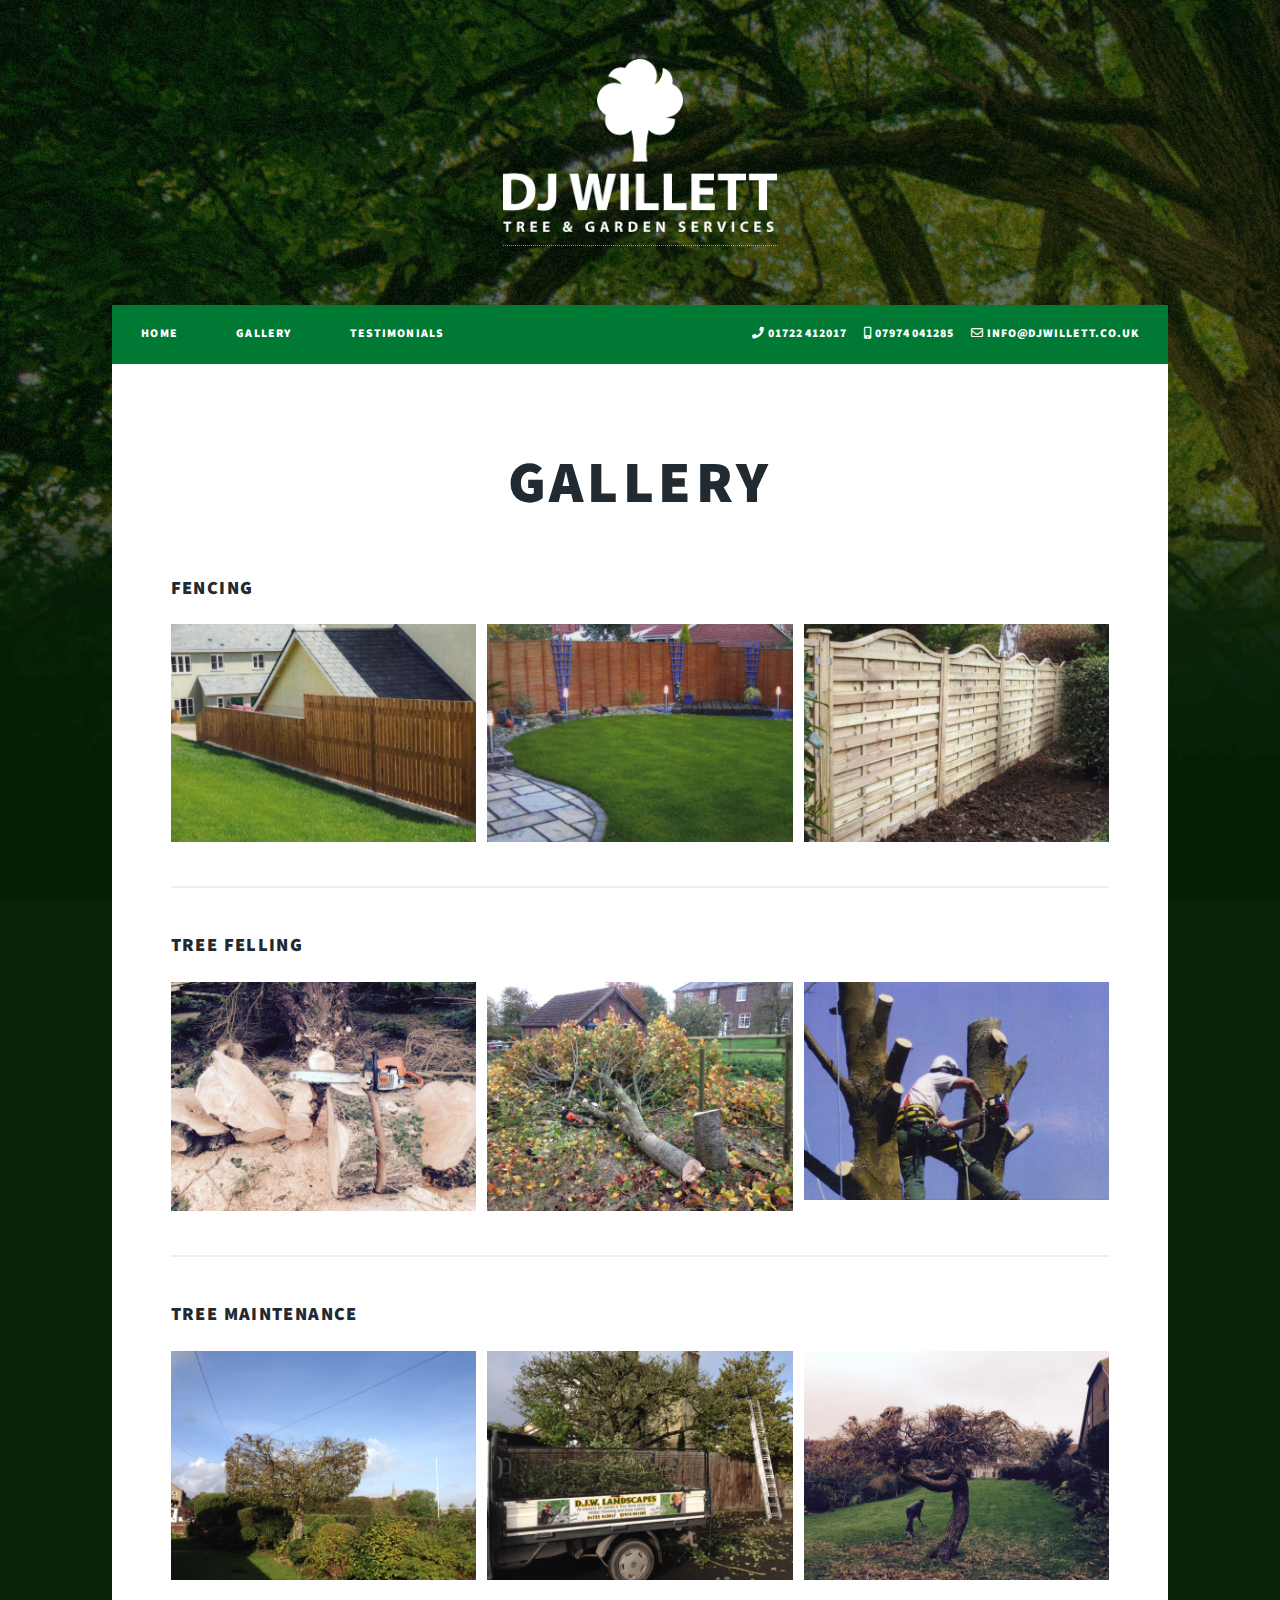
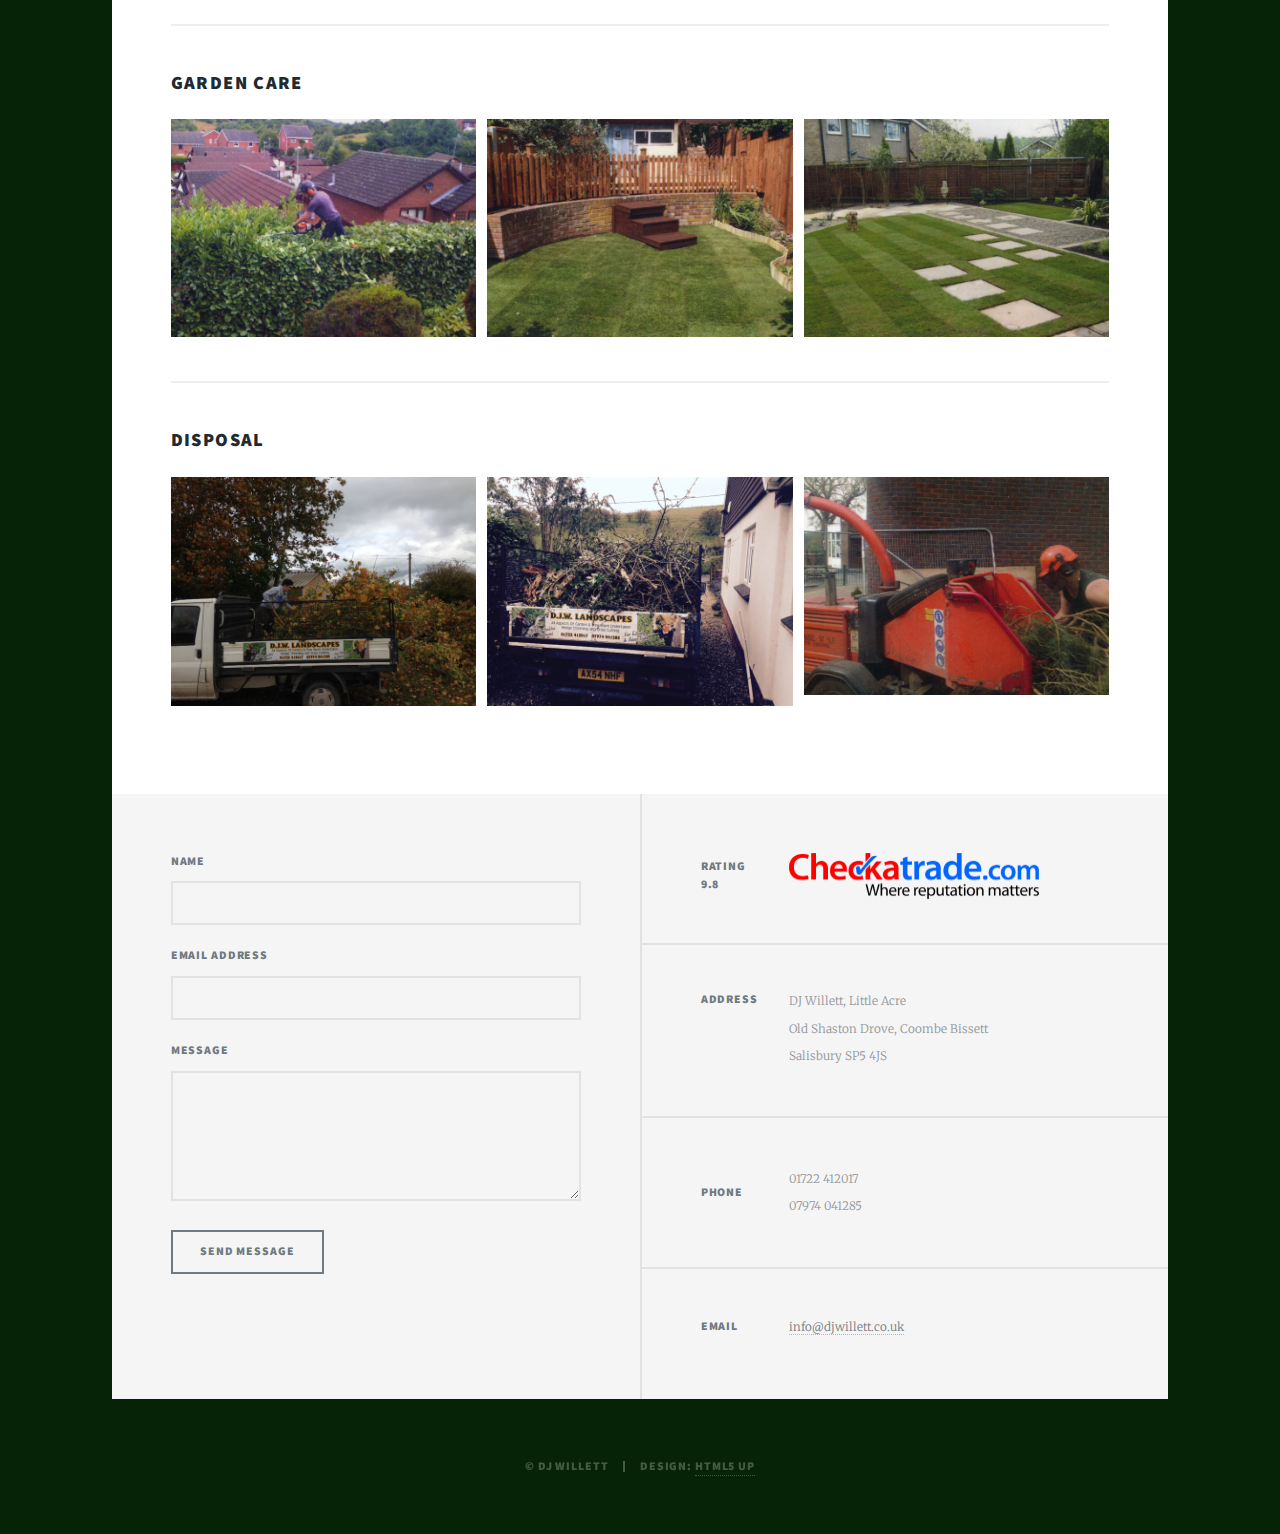
==== commit 1b1bec8f: "Fade in bg should only happen on home page" ====
--- a/gallery.html
+++ b/gallery.html
@@ -10,6 +10,7 @@
 		<title>DJ Willett | Quality Tree and Garden Services in Salisbury</title>
 		<meta charset="utf-8" />
 		<meta name="viewport" content="width=device-width, initial-scale=1, user-scalable=no" />
+		<link rel="apple-touch-icon" href="images/icon.png" />
 		<link rel="stylesheet" href="assets/css/main.css" />
 		<link rel="stylesheet" href="assets/css/custom.css" />
 		<noscript><link rel="stylesheet" href="assets/css/noscript.css" /></noscript>
@@ -19,18 +20,20 @@
 		<meta property="og:url" content="https://www.djwillett.co.uk/" />
 		<meta property="og:title" content="DJ Willett | Quality Tree and Garden Services in Salisbury" />
 		<meta property="og:description" content="DJ Willett of Salisbury are specialists in pollarding, topping, felling, stump grinding, pruning and all forms of high quality green care." />
-		<meta property="og:image" content="https://www.djwillett.co.uk/images/social-cover.png" />
+		<meta property="og:image" content="https://www.djwillett.co.uk/images/home-landscape.jpg" />
 		<meta name="theme-color" content="#007935" />
 		<!-- <meta name="google-site-verification" content="***" /> <em></em>-->
 	</head>
 	<body class="is-preload">
 
 		<!-- Wrapper -->
-			<div id="wrapper" class="fade-in">
+			<div id="wrapper" class="#wrapper#">
 
 				<!-- Header -->
 					<header id="header">
-						<img src="images/logo.png" alt="DJ Willett Logo" />
+						<a href="index.html">
+							<img src="images/logo.png" alt="DJ Willett Logo" />
+						</a>
 					</header>
 
 				<!-- Nav -->
@@ -164,7 +167,7 @@
 				(function() {
 					var nav = document.getElementById('js-nav');
 					var list = nav.getElementsByTagName('li');
-					var current = window.location.pathname.split('/')[3];
+					var current = window.location.pathname.split('/')[2];
 					for (var i = 0; i < list.length; i++) {
 						var anchor = list[i].getElementsByTagName('a');
 						if ( (anchor[0].getAttribute('href') === current) || (anchor[0].getAttribute('href') === 'index.html' && current === '') ) {
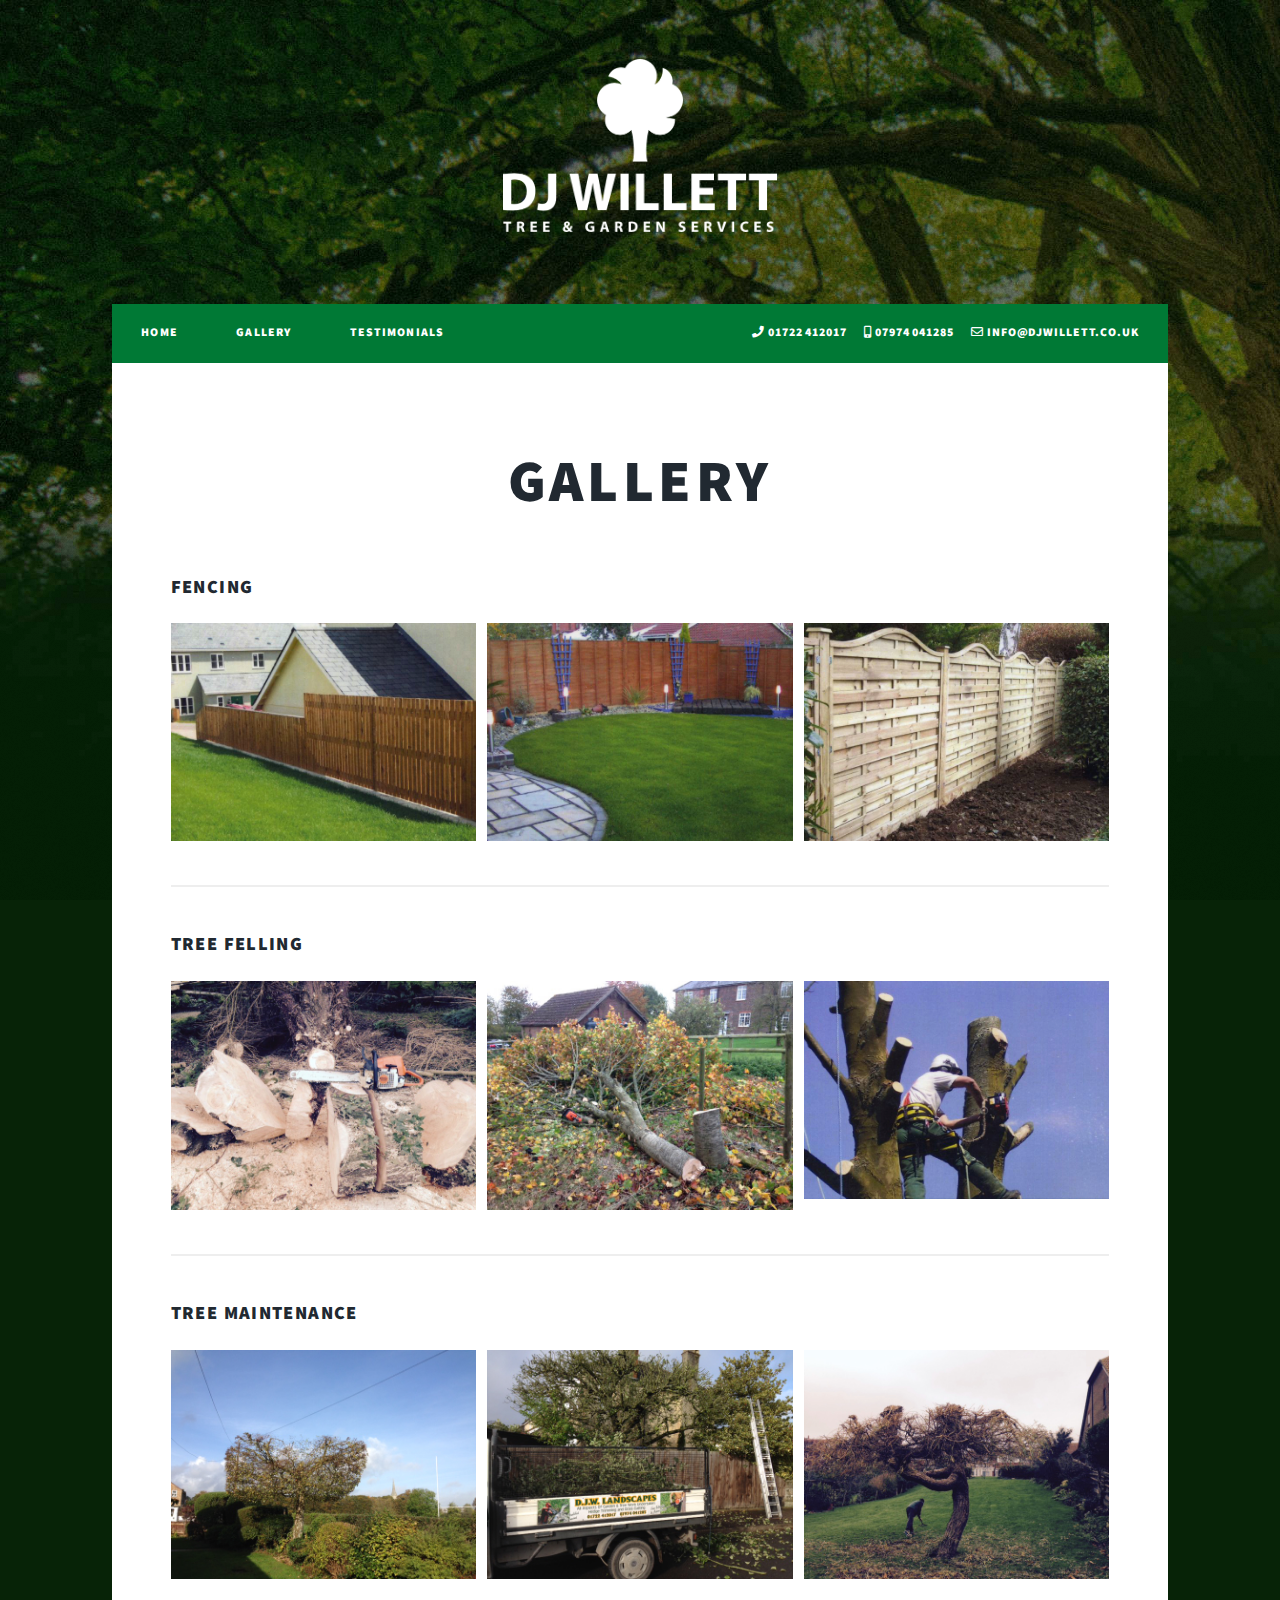
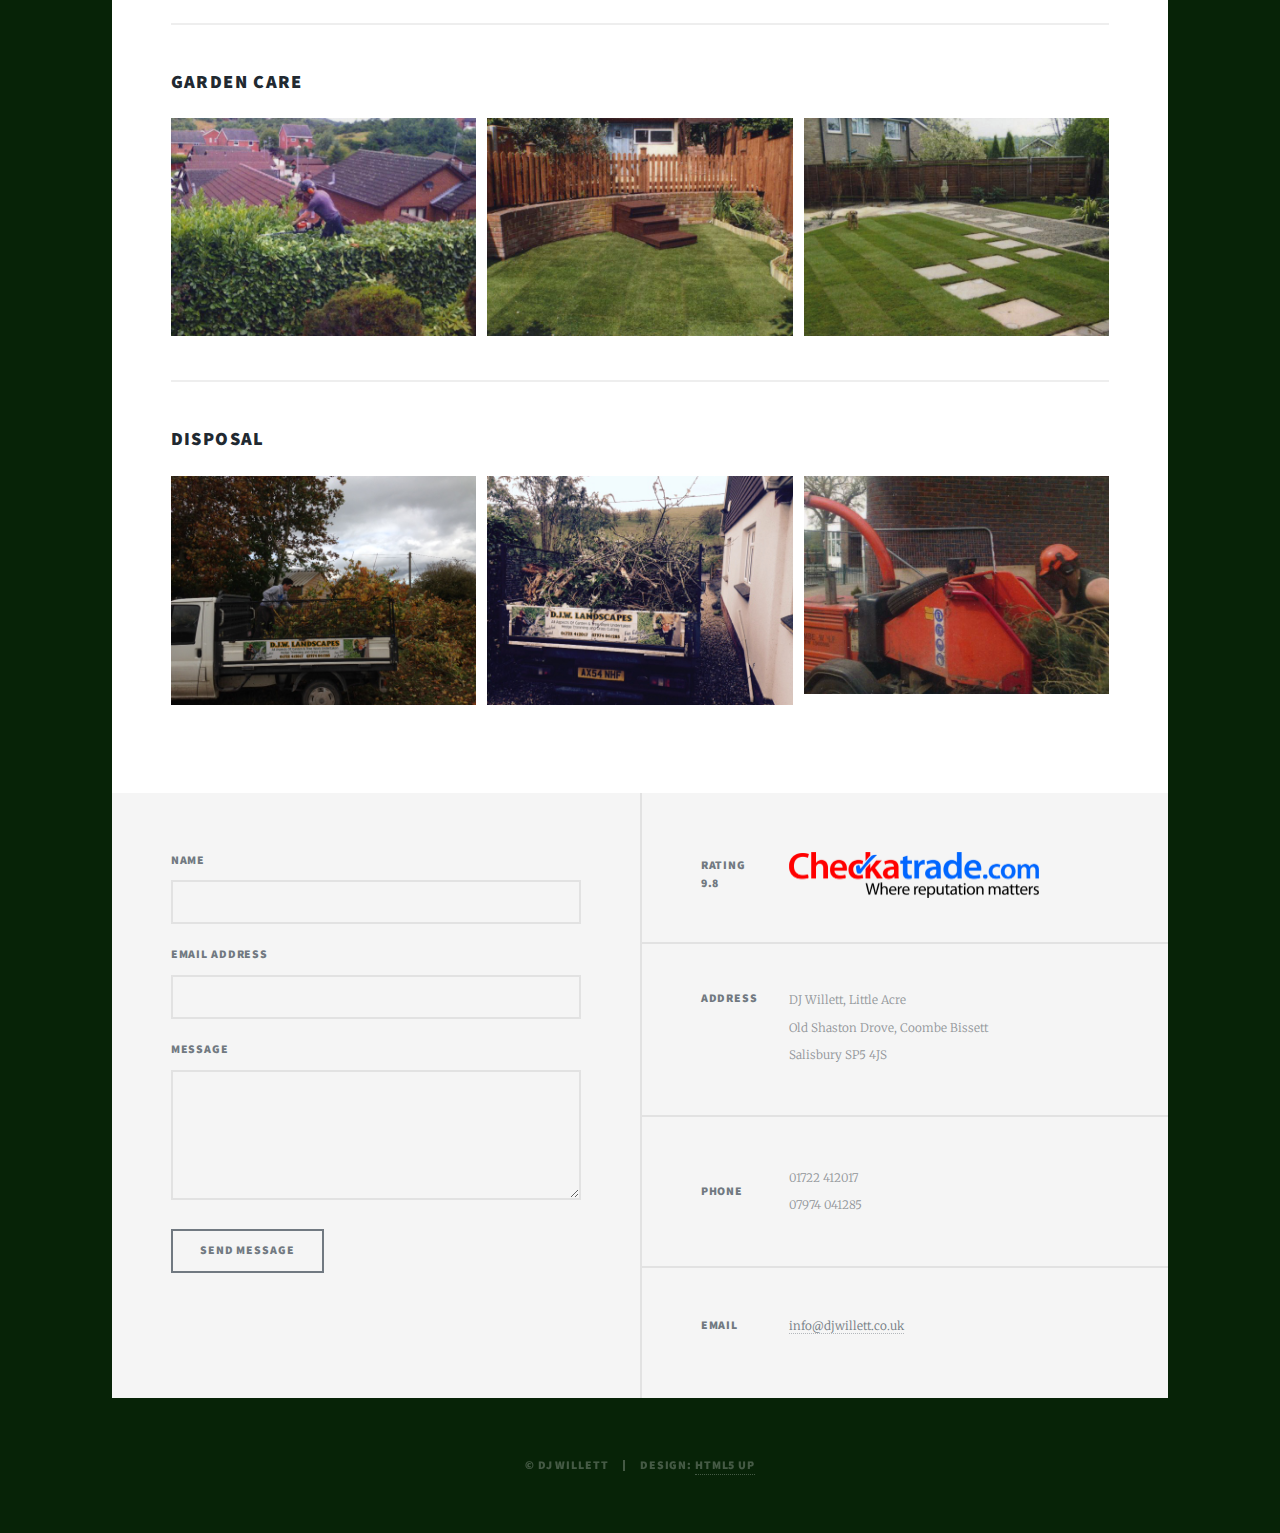
==== commit 4452aa4e: "Make footer logos responsive" ====
--- a/gallery.html
+++ b/gallery.html
@@ -1,4 +1,4 @@
-<!-- #tminclude "includes/header.html" -->
+<!-- #tminclude "includes/header.html" #wrapper#="" -->
 <!DOCTYPE HTML>
 <!--
 	Massively by HTML5 UP
@@ -27,7 +27,7 @@
 	<body class="is-preload">
 
 		<!-- Wrapper -->
-			<div id="wrapper" class="#wrapper#">
+			<div id="wrapper" class="">
 
 				<!-- Header -->
 					<header id="header">
@@ -135,7 +135,9 @@
 							<section>
 								<h3>Rating<br>
 								9.8</h3>
-								<a href="https://www.checkatrade.com/DJWillettLandscapes/" class="image" style="overflow: visible" target="_blank" rel="noopener noreferrer"><img src="images/checkatrade-logo.png" alt="Checkatrade Logo" width="250"></a>
+								<a href="https://www.checkatrade.com/DJWillettLandscapes/" class="image footer" target="_blank" rel="noopener noreferrer">
+									<img src="images/checkatrade-logo.png" alt="Checkatrade Logo" width="250">
+								</a>
 							</section>
 							<section class="alt">
 								<h3>Address</h3>
--- a/assets/css/custom.css
+++ b/assets/css/custom.css
@@ -33,6 +33,11 @@
   height: initial;
 }
 
+#header a {
+  border: 0;
+  pointer-events: auto;
+}
+
 #header img {
   max-width: 18.75rem;
 }
@@ -44,4 +49,10 @@
   margin-left: -1rem;
 }
 
+a.image.footer {
+  overflow: visible;
+}
+a.image.footer > img {
+  max-width: 100%;
+}
 
